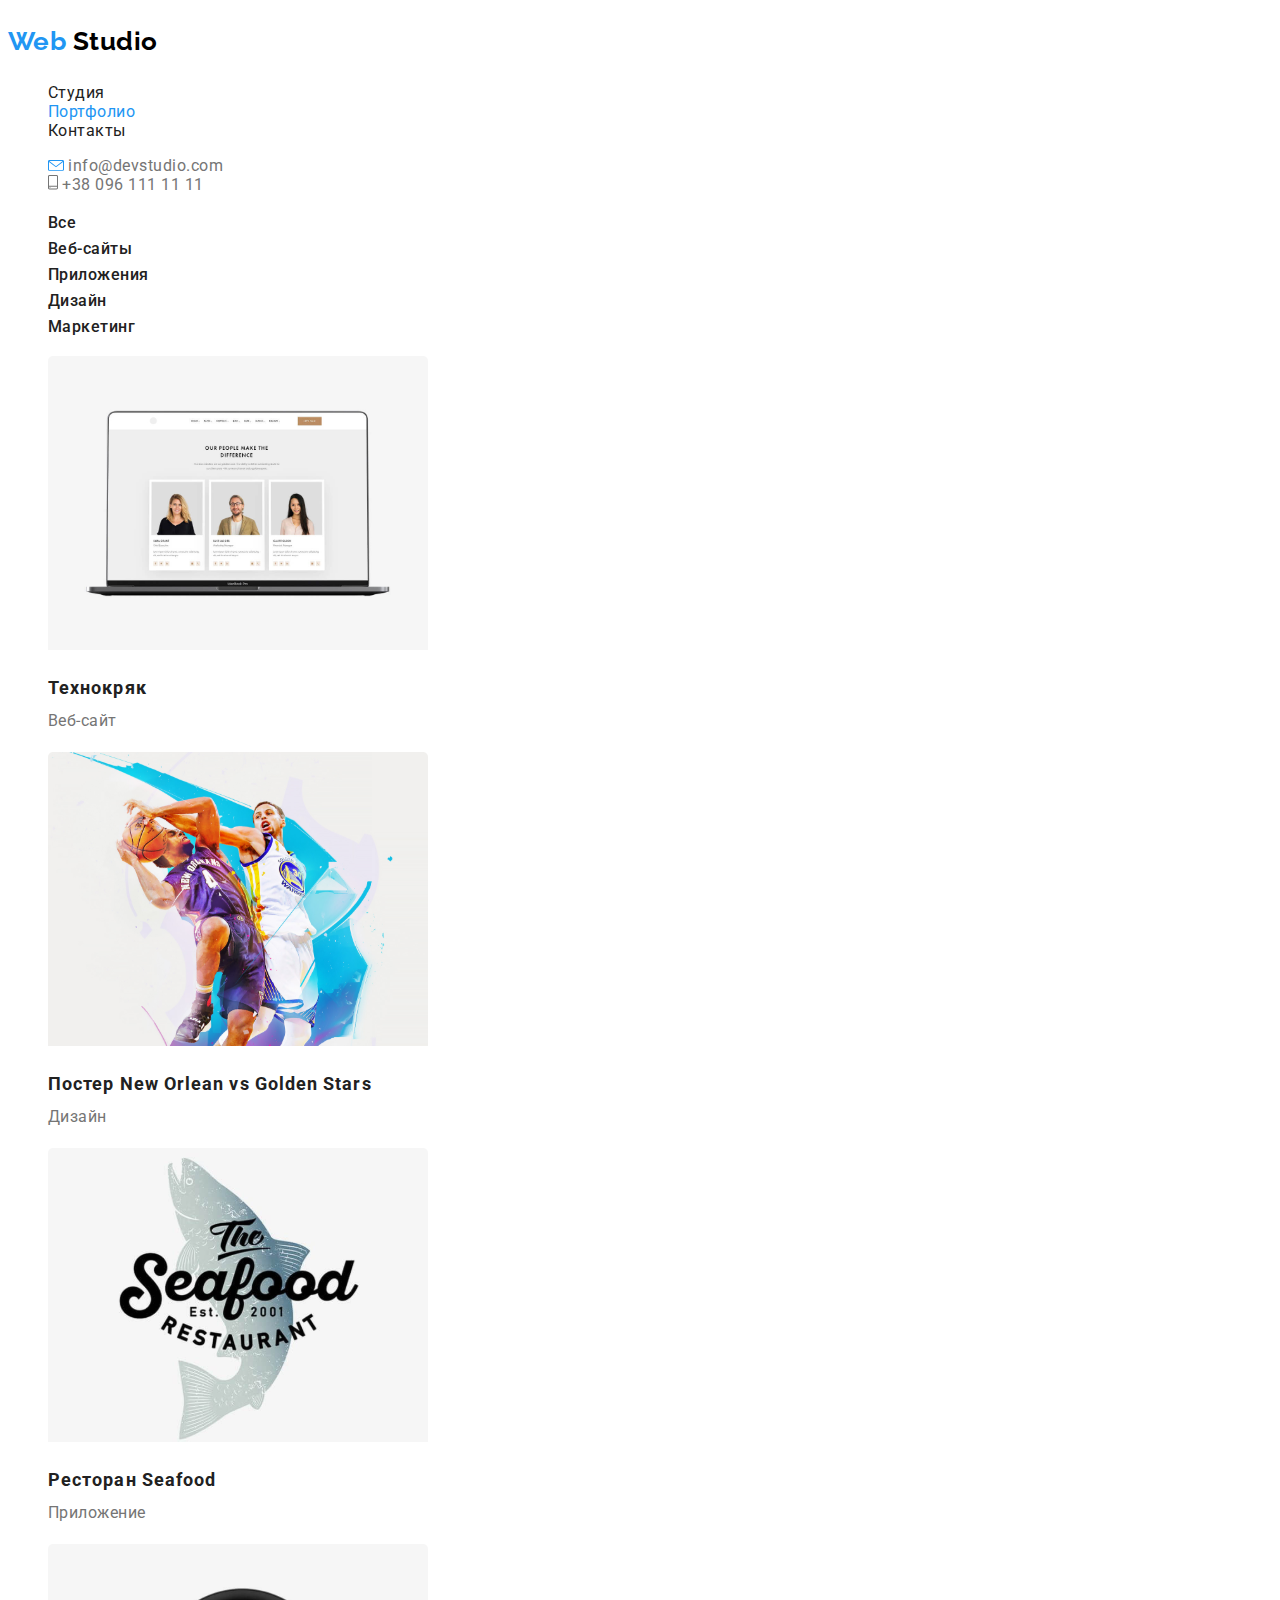
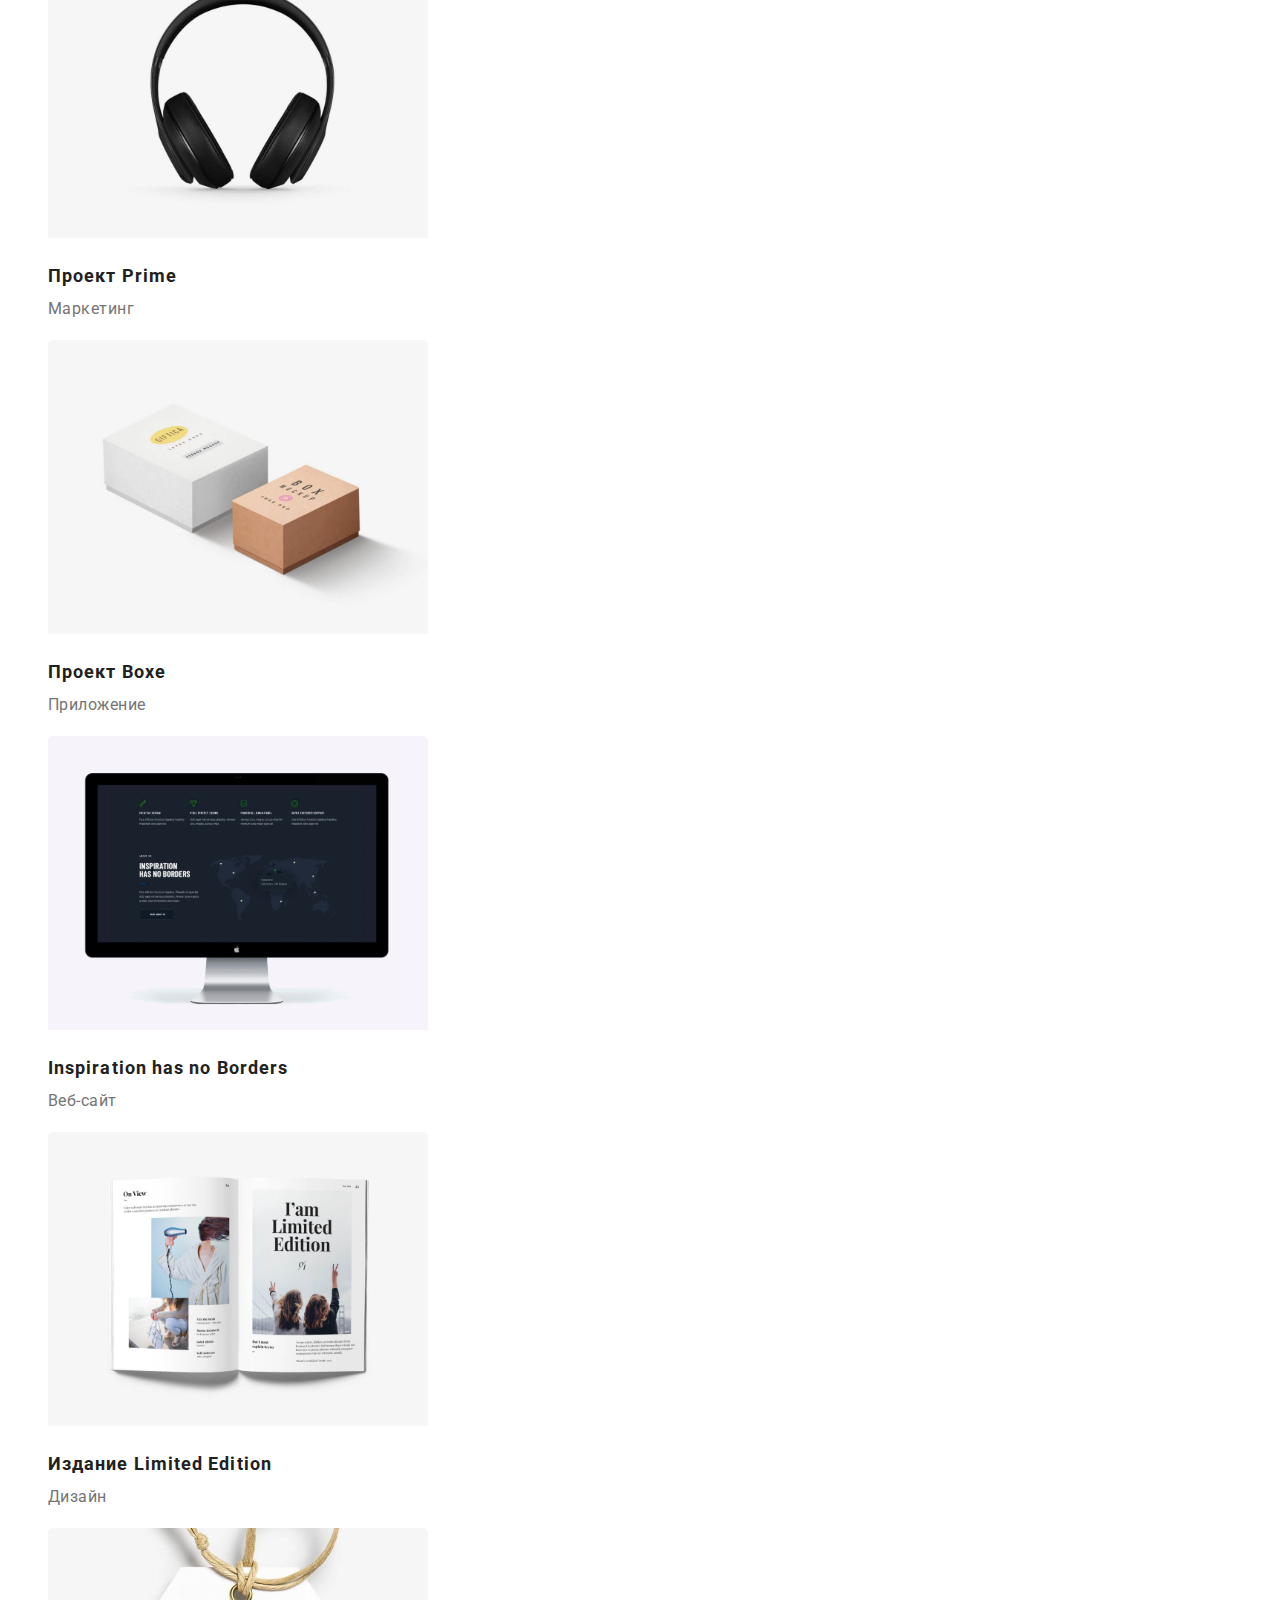
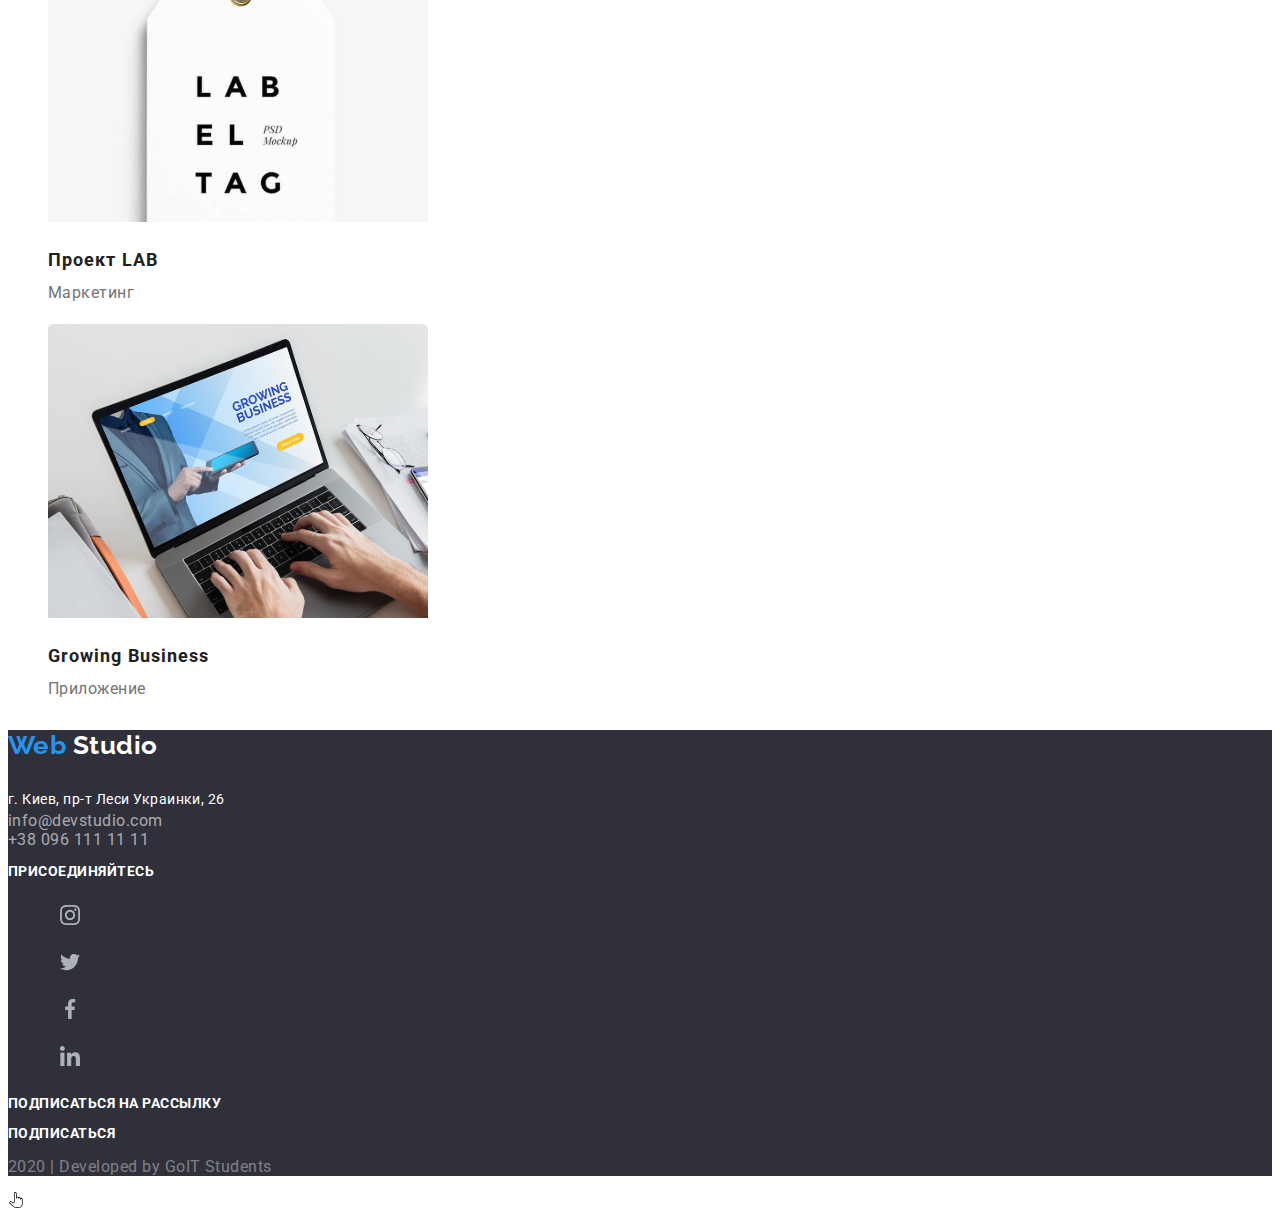
==== portfolio.html @ 0b8ad8bc "ыупыпы" ====
<!DOCTYPE html>
<html lang="ru">
  <head>
    <meta charset="UTF-8" />
    <meta name="viewport" content="width=device-width, initial-scale=1.0" />
    <title>Portfolio</title>
    <link rel="stylesheet" href="./css/styles.css">
    <link rel="stylesheet" href="./css/colorsstyles.css">
    <link href="https://fonts.googleapis.com/css2?family=Roboto:wght@300;400;700;900&display=swap" rel="stylesheet"> 
    <link href="https://fonts.googleapis.com/css2?family=Raleway:wght@700&display=swap" rel="stylesheet"> 
  </head>
<body>
 <!-- Шапка сайта с навигацией conteiner -->
 <header>
   <p class="logo">
     <b><span>Web</span>&nbsp;Studio</b>
   </p>
   <nav>
     <ul>
       <li>
         <a href="./index.html" class="link">
           Студия
         </a>
       </li>
       <li>
         <a href="./portfolio.html" class="activ">
           Портфолио
         </a>
       </li>
       <li>
         <a href="./contacts.html" class="link">
           Контакты
         </a>
       </li>
     </ul>
     <ul>
       <li>
         <a href="mailto:info@devstudio.com" class="mailtel">
           <img src="./images/envelope.svg"alt="иконка почтового конверта"/>
             info@devstudio.com
         </a>
       </li>
       <li>
         <a href="tel:+380961111111" class="mailtel">
           <img src="./images/smartphone.svg" alt="иконка телефона" />
             &plus;38&nbsp;096&nbsp;111&nbsp;11&nbsp;11
         </a>
       </li>
     </ul>
   </nav>
 </header>

 <main>
    <ul>
      <li>
        <a href="#" class="link-portfolio">
          Все
        </a>
      </li>
      <li>
        <a href="#" class="link-portfolio">
          Веб-сайты
        </a>
      </li>
      <li>
        <a href="#" class="link-portfolio">
          Приложения
        </a>
      </li>
      <li>
        <a href="#" class="link-portfolio">
          Дизайн
        </a>
      </li>
      <li>
        <a href="#" class="link-portfolio">
          Маркетинг
        </a>
      </li>
    </ul>
    <article>
      <figure>
        <p>
          <img src="./images/portfolio/bgtehnokrjak_a.svg" alt="" />
        </p>
        <figcaption>
          <span class="figcap-title"><b>Технокряк</b></span><br>
          <span class="figcap-discr">Веб-сайт</sann>
        </figcaption>
      </figure>
      <figure>
        <p>
          <img src="./images/portfolio/desing_b.svg" alt="" />
        </p>
        <figcaption>
          <span class="figcap-title"><b>Постер New Orlean vs Golden Stars</b></span><br>
          <span class="figcap-discr">Дизайн</span>
        </figcaption>
      </figure>
      <figure>
        <p>
          <img src="./images/portfolio/apps_c.svg" alt="" />
        </p>
        <figcaption>
          <span class="figcap-title"><b>Ресторан Seafood</b></span><br>
          <span class="figcap-discr">Приложение</span>
        </figcaption>
      </figure>
      <figure>
        <p>
          <img src="./images/portfolio/prime_d.svg" alt="" />
        </p>
        <figcaption>
          <span class="figcap-title"><b>Проект Prime</b></span><br>
          <span class="figcap-discr">Маркетинг</span>
        </figcaption>
      </figure>
      <figure>
        <p>
          <img src="./images/portfolio/box_e.svg" alt="" />
        </p>
        <figcaption>
          <span class="figcap-title"><b>Проект Boxe</b></span><br>
          <span class="figcap-discr">Приложение</span>
        </figcaption>
      </figure>
      <figure>
        <p>
          <img src="./images/portfolio/inspiration_f.svg" alt="" />
        </p>
        <figcaption>
          <span class="figcap-title"><b>Inspiration has no Borders</b></span><br>
          <span class="figcap-discr">Веб-сайт</span>
        </figcaption>
      </figure>
      <figure>
        <p>
          <img src="./images/portfolio/izdanie_g.svg" alt="" />
        </p>
        <figcaption>
          <span class="figcap-title"><b>Издание Limited Edition</b></span><br>
          <span class="figcap-discr">Дизайн</span>
        </figcaption>
      </figure>
      <figure>
        <p>
          <img src="./images/portfolio/imglab_h.svg" alt="" />
        </p>
        <figcaption>
          <span class="figcap-title"><b>Проект LAB</b></span><br>
          <span class="figcap-discr">Маркетинг</span>
        </figcaption>
      </figure>
      <figure>
        <p>
          <img src="./images/portfolio/biseness_i.svg" alt="" />
        </p>
        <figcaption>
          <span class="figcap-title"><b>Growing Business</b></span><br>
          <span class="figcap-discr">Приложение</span>
        </figcaption>
      </figure>
    </article>
 </main>

 <!-- подвал conteiner -->
 <footer>
   <!-- левая верхняячасть футера -->
   <div class="footer-left">
     <p class="logowite">
       <b><span>Web</span>&nbsp;Studio</b>
     </p>
     <address class="address">
       г. Киев, пр-т Леси Украинки, 26
     </address>
     <a class="mailtel">
       info@devstudio.com
     </a><br>
     <a class="mailtel">
       &plus;38&nbsp;096&nbsp;111&nbsp;11&nbsp;11
     </a><br>
   </div>
   <!-- средняя верхняя часть футера -->
   <div class="footer-cammon">
     <p>
       <b>
         Присоединяйтесь
       </b>
     </p>
     <ul>
       <li>
         <a href="https://www.instagram.com/">
           <img src="./images/inst.svg" alt="ссылка на соц.сеть" />
         </a>
       </li>
       <li>
         <a href="https://twitter.com/">
           <img src="./images/twit.svg" alt="ссылка на соц.сеть" />
         </a>
       </li>
       <li>
         <a href="https://www.facebook.com/">
           <img src="./images/fb.svg" alt="ссылка на соц.сеть" />
         </a>
       </li>
       <li>
         <a href="https://www.linkedin.com/">
           <img src="./images/in.svg" alt="ссылка на соц.сеть" />
         </a>
       </li>
     </ul>
   </div>      

   <!-- правая верхняя часть футера с подпиской -->
   <div class="footer-subscribe">
     <p>
       <b>Подписаться на рассылку</b>
     </p>
     <a href="">
       <b>Подписаться</b>
     </a>
   </div>        

   <!-- общяя\центральная нижняя часть футера -->
   <div class="developed">
     <p>
       2020 | Developed by GoIT Students
     </p>
   </div>
 </footer>

 <!-- указатель в виде пальца - пока не понимаю, нужно ли было его вносить в разметку HTML? -->
 <img src="./images/fingers/finger_dark.svg" alt="указатель в виде пальца" />
</body>
</html>
---- css/styles.css ----
body {
 font-family: Roboto, sans-serif;
 font-style: normal;
 letter-spacing: 0.03em;
}

ul,
a,
button,
li {
 text-decoration: none; 
 list-style-type: none;
}

h1 {
 font-size: 44px;
 line-height: 60px;
 text-align: center;
 letter-spacing: 0.06em;
 text-transform: uppercase;
}

h2 {
 font-size: 36px;
 line-height: 42px;
 text-align: center;
}

.doing-txt{
  font-size: 14px;
  line-height: 16px;
  text-align: center;
  text-transform: uppercase;
}

.features h3 {
 font-weight: bold;
 font-size: 14px;
 line-height: 16px;
 text-transform: uppercase;
}

.features p {
 font-size: 14px;
 line-height: 24px;
}

.command h3 {
 font-size: 16px;
 line-height: 19px;
 text-align: center;
}

.command p {
 font-size: 16px;
 line-height: 19px;
 text-align: center;
}

.logo, .logowite {
 font-family: Raleway, sans-serif;
 font-size: 26px;
 line-height: 31px;
}

.address {
 font-size: 14px;
 line-height: 24px; 
 font-style: normal;
}

.footer-subscribe,
.footer-cammon {
 font-size: 14px;
 line-height: 16px;
 text-transform: uppercase;
}

.developer {
 font-size: 12px;
 line-height: 24px;
 text-align: center;
}


/* стили текста в портфолио */

.link-portfolio {
  font-weight: 500;
  font-size: 16px;
  line-height: 26px;
  text-align: center;
}
.figcap-title {
  font-size: 18px;
  line-height: 36px;
  letter-spacing: 0.06em;
}

.figcap-discr {
  font-size: 16px;
  line-height: 30px;
  letter-spacing: 0.03em;
}
---- css/colorsstyles.css ----
:root {
 --head-and-subhead-color: #212121;
 --paragraf-color: #757575;
 --accent-color: #2196F3;
 --icons-color: #AFB1B8;
 --background-color-footer: #2F303A;
 --background-text-footer: #ffffff;
}

/* цвет текстов:
#2196F3; - ссылки, кнопки и обводки
#212121 заголовки и подзаоловки - первичный цвет;
#757575; - параграфы - вторичный цвет
#AFB1B8; - все иконки
rgba(255, 255, 255, 0.6);

background color:
основной - #FFFFFF;
вторичный - #F5F4FA;
футер - #2F303A;
*/

body, 
.link,
.figcap-title,
.link-portfolio {
 color: var(--head-and-subhead-color);
}


.command {
 background: #F5F4FA;
}

footer {
 color: var(--background-text-footer);
 background: var( --background-color-footer);
}

.logo {
 color: #000000;
}

.logowite,
.doing-txt {
 color: var(--background-text-footer);
}

.logowite span,
.logo span,
.link:focus, 
.link:hover,
.mailtel:focus,
.mailtel:hover {
 color: var(--accent-color);
}

.link:active,
.mailtel:active,
.hero-txt, 
.hero-btn {
 color: white;
}

.activ {
  color: var(--accent-color);
}

/* временная тень, пока не установлю фоновое изображение */
.hero-txt,
.doing-txt {
 text-shadow: 1px 1px 2px black, 0 0 1em red; 
}

.mailtel,
.figcap-discr {
 color: var(--paragraf-color);
}

footer .mailtel {
 color: rgba(255, 255, 255, 0.6);
}

footer .developed {
 color: rgba(255, 255, 255, 0.4);
}

.footer-subscribe a { 
 color: var(--background-text-footer);
}

.par-txt {
 color: var(--paragraf-color)
}

/*  стили цвета в портфолио */

.link-portfolio:focus,
.link-portfolio:active {
  color: white;
  /* тень временная, пока не сделал обводку */
  text-shadow: 1px 1px 2px var(--accent-color), 0 0 1em var(--accent-color);
}

.link-portfolio:hover {
  color: var(--accent-color);
}
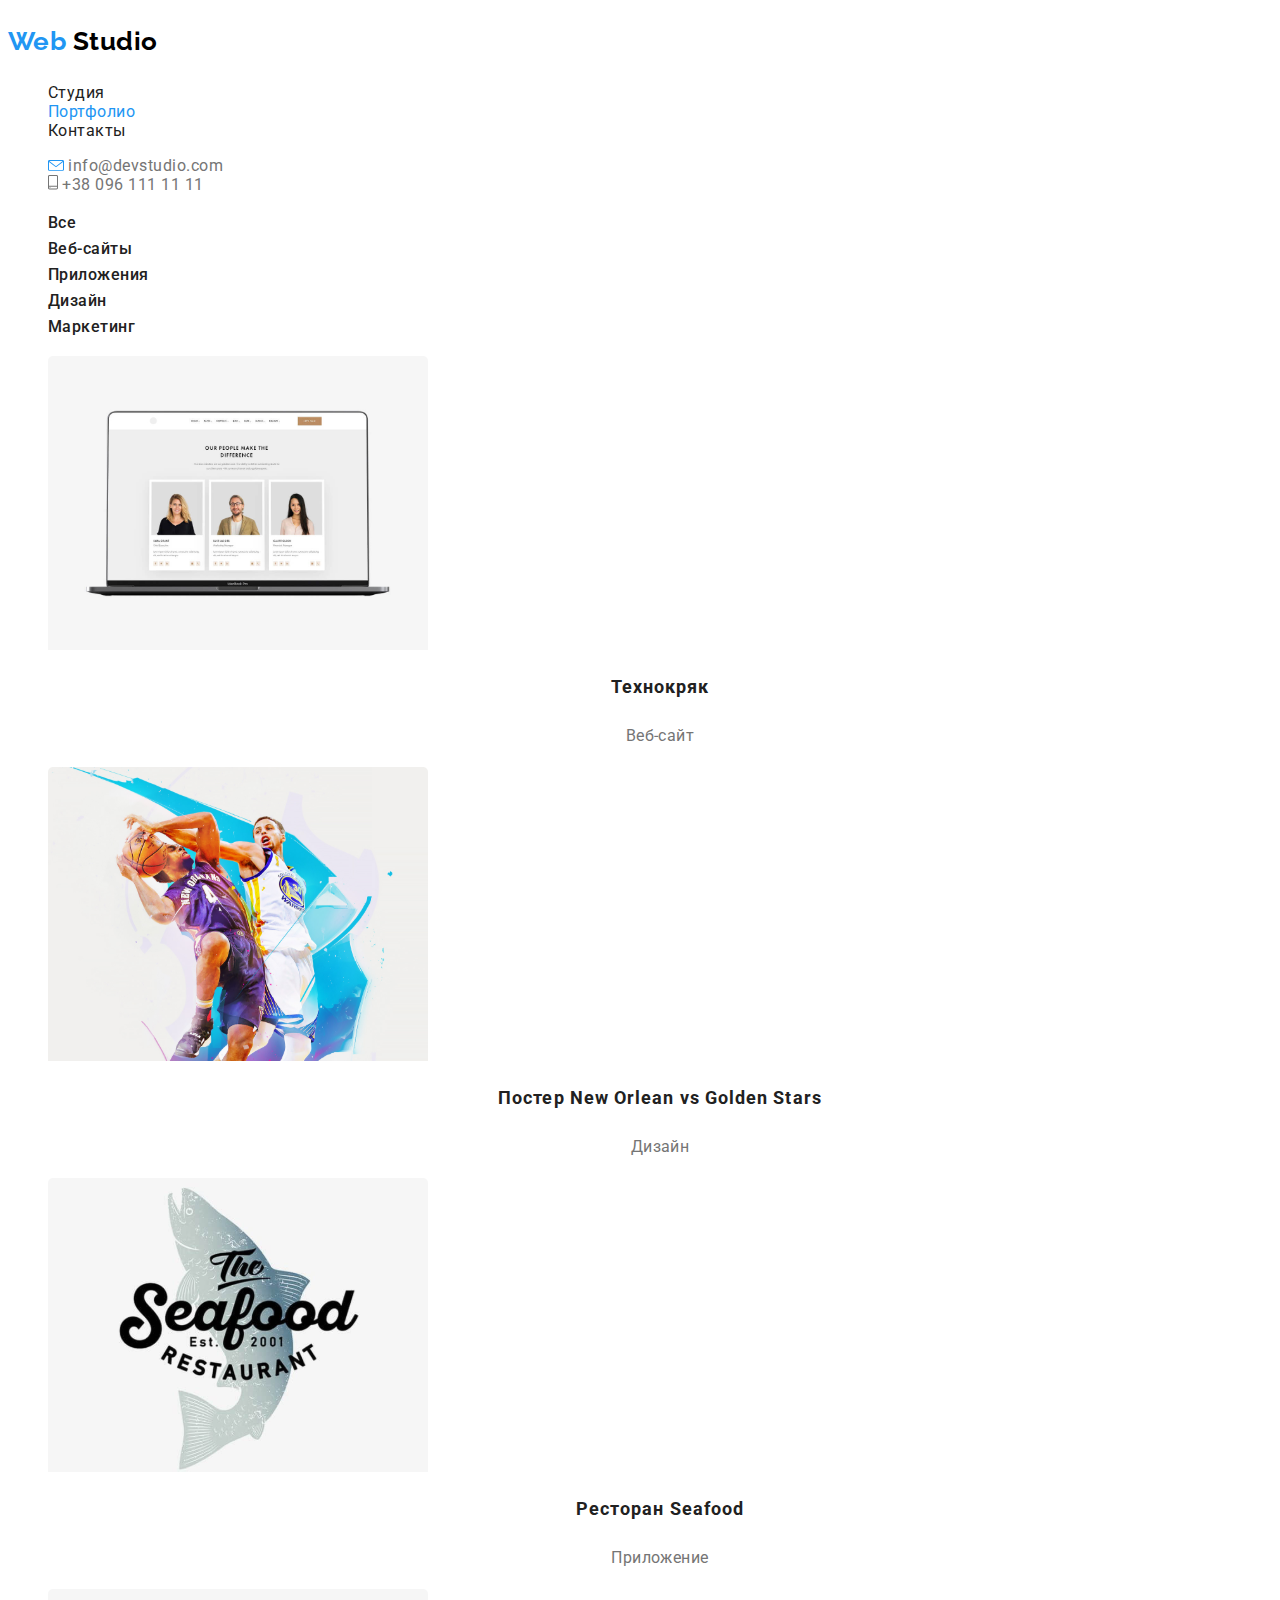
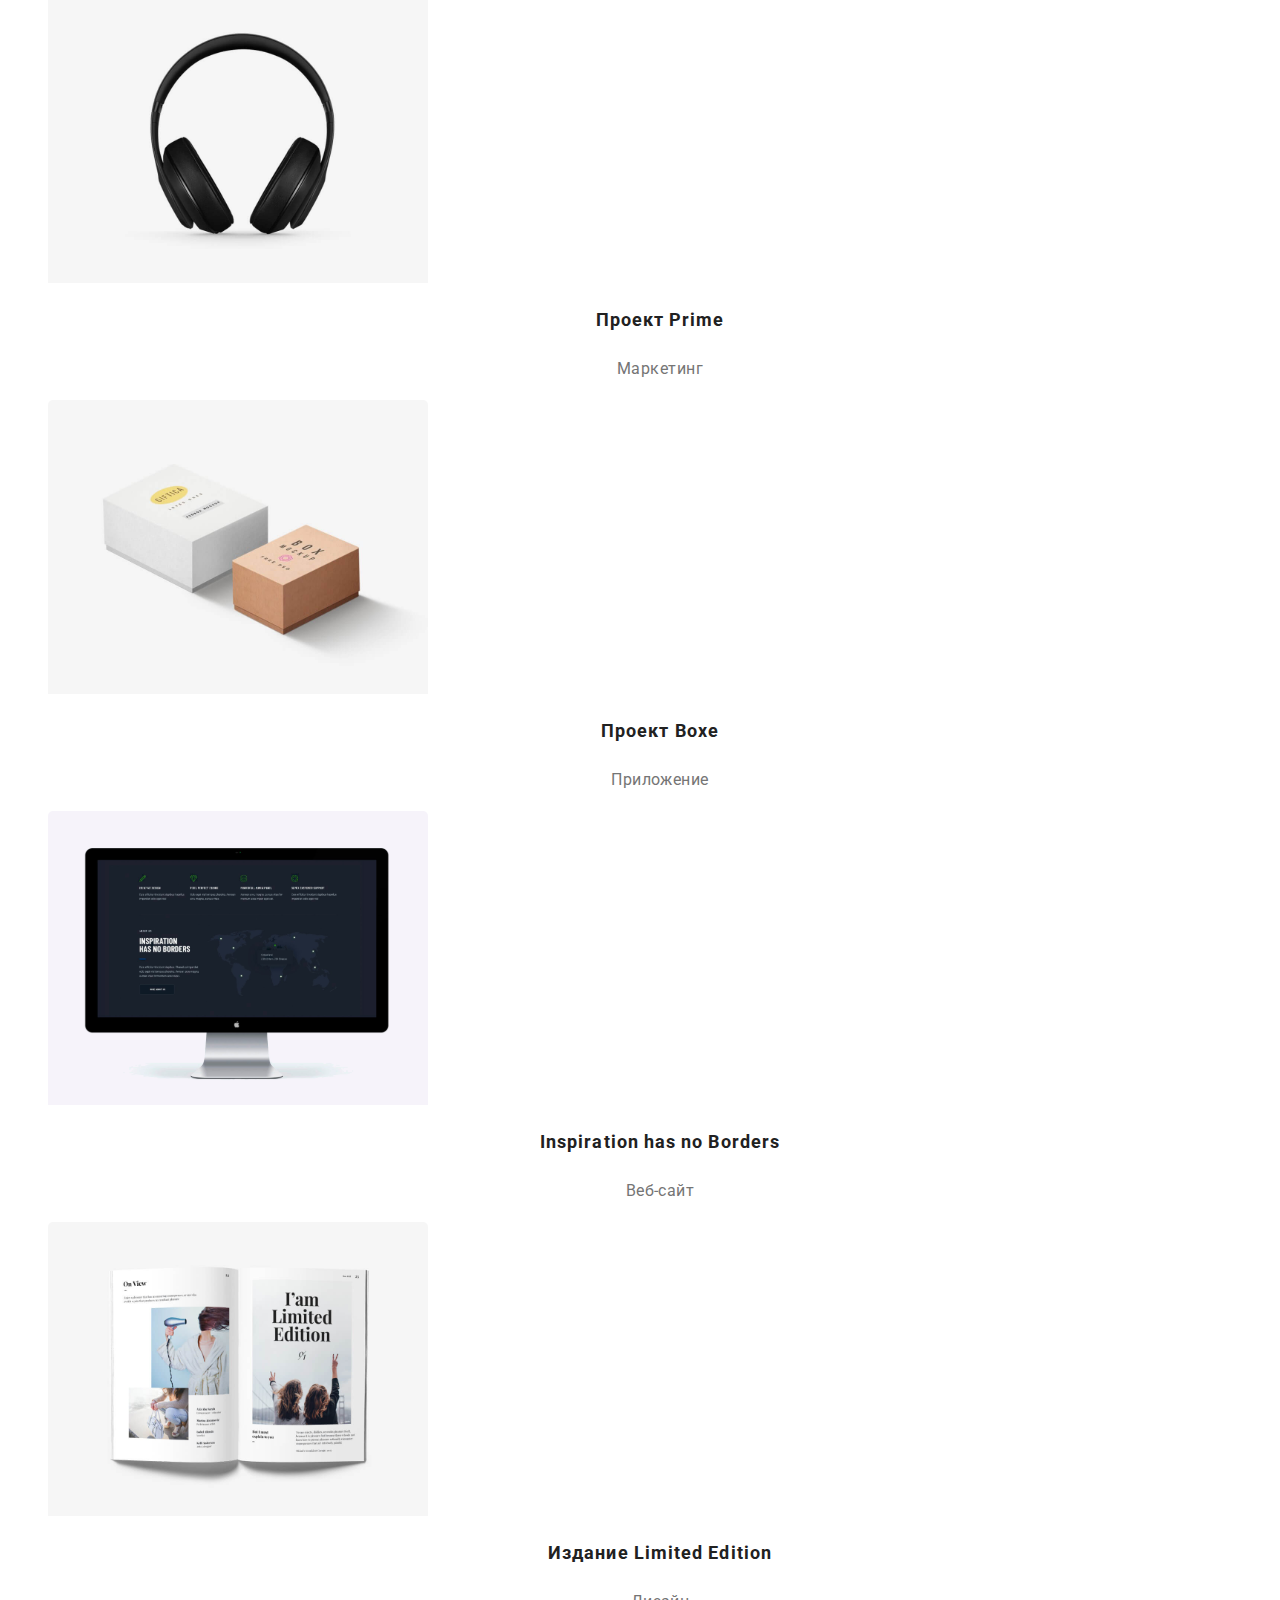
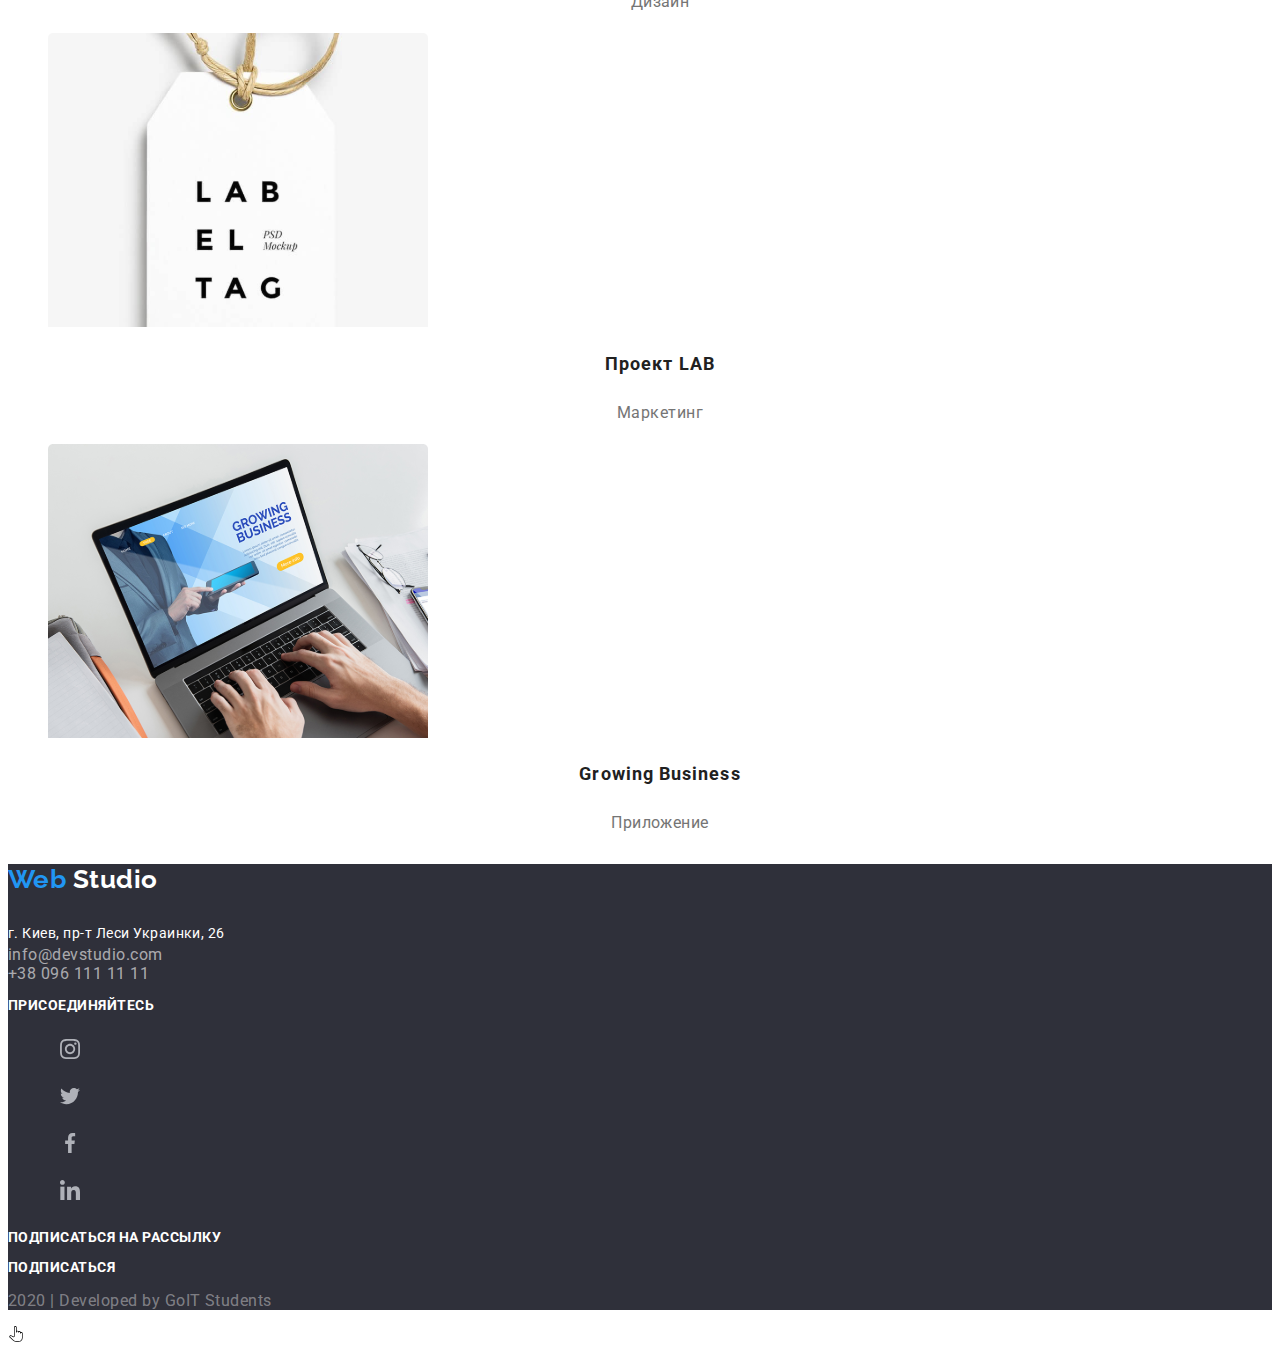
==== commit 5c4a71c3: "исправилсемантическую структуру" ====
--- a/portfolio.html
+++ b/portfolio.html
@@ -13,7 +13,7 @@
  <!-- Шапка сайта с навигацией conteiner -->
  <header>
    <p class="logo">
-     <b><span>Web</span>&nbsp;Studio</b>
+     <b>Web&nbsp;<span class="logo-black">Studio</span></b>
    </p>
    <nav>
      <ul>
@@ -78,97 +78,61 @@
         </a>
       </li>
     </ul>
-    <article>
-      <figure>
-        <p>
-          <img src="./images/portfolio/bgtehnokrjak_a.svg" alt="" />
-        </p>
-        <figcaption>
-          <span class="figcap-title"><b>Технокряк</b></span><br>
-          <span class="figcap-discr">Веб-сайт</sann>
-        </figcaption>
-      </figure>
-      <figure>
-        <p>
-          <img src="./images/portfolio/desing_b.svg" alt="" />
-        </p>
-        <figcaption>
-          <span class="figcap-title"><b>Постер New Orlean vs Golden Stars</b></span><br>
-          <span class="figcap-discr">Дизайн</span>
-        </figcaption>
-      </figure>
-      <figure>
-        <p>
-          <img src="./images/portfolio/apps_c.svg" alt="" />
-        </p>
-        <figcaption>
-          <span class="figcap-title"><b>Ресторан Seafood</b></span><br>
-          <span class="figcap-discr">Приложение</span>
-        </figcaption>
-      </figure>
-      <figure>
-        <p>
-          <img src="./images/portfolio/prime_d.svg" alt="" />
-        </p>
-        <figcaption>
-          <span class="figcap-title"><b>Проект Prime</b></span><br>
-          <span class="figcap-discr">Маркетинг</span>
-        </figcaption>
-      </figure>
-      <figure>
-        <p>
-          <img src="./images/portfolio/box_e.svg" alt="" />
-        </p>
-        <figcaption>
-          <span class="figcap-title"><b>Проект Boxe</b></span><br>
-          <span class="figcap-discr">Приложение</span>
-        </figcaption>
-      </figure>
-      <figure>
-        <p>
-          <img src="./images/portfolio/inspiration_f.svg" alt="" />
-        </p>
-        <figcaption>
-          <span class="figcap-title"><b>Inspiration has no Borders</b></span><br>
-          <span class="figcap-discr">Веб-сайт</span>
-        </figcaption>
-      </figure>
-      <figure>
-        <p>
-          <img src="./images/portfolio/izdanie_g.svg" alt="" />
-        </p>
-        <figcaption>
-          <span class="figcap-title"><b>Издание Limited Edition</b></span><br>
-          <span class="figcap-discr">Дизайн</span>
-        </figcaption>
-      </figure>
-      <figure>
-        <p>
-          <img src="./images/portfolio/imglab_h.svg" alt="" />
-        </p>
-        <figcaption>
-          <span class="figcap-title"><b>Проект LAB</b></span><br>
-          <span class="figcap-discr">Маркетинг</span>
-        </figcaption>
-      </figure>
-      <figure>
-        <p>
-          <img src="./images/portfolio/biseness_i.svg" alt="" />
-        </p>
-        <figcaption>
-          <span class="figcap-title"><b>Growing Business</b></span><br>
-          <span class="figcap-discr">Приложение</span>
-        </figcaption>
-      </figure>
-    </article>
+    <ul>
+      <a href="#">
+        <img src="./images/portfolio/bgtehnokrjak_a.svg" alt="" />
+        <h2 class="figcap-title">Технокряк</h2>
+        <p class="figcap-discr">Веб-сайт</p>
+      </a>
+      <a href="#">
+        <img src="./images/portfolio/desing_b.svg" alt="" />
+        <h2 class="figcap-title">Постер New Orlean vs Golden Stars</h2>
+        <p class="figcap-discr">Дизайн</p>
+      </a>
+      <a href="#">
+        <img src="./images/portfolio/apps_c.svg" alt="" />
+        <h2 class="figcap-title">Ресторан Seafood</h2>
+        <p class="figcap-discr">Приложение</p> 
+      </a>
+      <a href="">
+        <img src="./images/portfolio/prime_d.svg" alt="" />
+        <h2 class="figcap-title">Проект Prime</h2>
+        <p class="figcap-discr">Маркетинг</p> 
+      </a>
+      <a href="">
+        <img src="./images/portfolio/box_e.svg" alt="" />
+        <h2 class="figcap-title">Проект Boxe</h2>
+        <p class="figcap-discr">Приложение</p> 
+      </a>
+      <a href="">
+        <img src="./images/portfolio/inspiration_f.svg" alt="" />
+        <h2 class="figcap-title">Inspiration has no Borders</h2>
+        <p class="figcap-discr">Веб-сайт</p> 
+      </a>
+      <a href="">
+        <img src="./images/portfolio/izdanie_g.svg" alt="" />
+        <h2 class="figcap-title">Издание Limited Edition</h2>
+        <p class="figcap-discr">Дизайн</p> 
+      </a>
+      <a href="">
+        <img src="./images/portfolio/imglab_h.svg" alt="" />
+        <h2 class="figcap-title">Проект LAB</h2>
+        <p class="figcap-discr">Маркетинг</p> 
+      </a>
+      <a href="#">
+        <img src="./images/portfolio/biseness_i.svg" alt="" />
+        <h2 class="figcap-title">Growing Business</h2>
+        <p class="figcap-discr">Приложение</p> 
+      </a>
+    </ul>
  </main>
 
  <!-- подвал conteiner -->
  <footer>
    <!-- левая верхняячасть футера -->
    <div class="footer-left">
-     <p class="logowite">
-       <b><span>Web</span>&nbsp;Studio</b>
+     <p class="logo">
+      <b>Web&nbsp;<span class="logo-white">Studio</span></b>
      </p>
      <address class="address">
        г. Киев, пр-т Леси Украинки, 26
--- a/css/styles.css
+++ b/css/styles.css
@@ -95,10 +95,11 @@
   font-size: 18px;
   line-height: 36px;
   letter-spacing: 0.06em;
+  text-align: center;
 }
 
 .figcap-discr {
   font-size: 16px;
   line-height: 30px;
-  letter-spacing: 0.03em;
+  text-align: center;
 }
--- a/css/colorsstyles.css
+++ b/css/colorsstyles.css
@@ -27,7 +27,6 @@
  color: var(--head-and-subhead-color);
 }
 
-
 .command {
  background: #F5F4FA;
 }
@@ -38,16 +37,22 @@
 }
 
 .logo {
- color: #000000;
+ color: var(--accent-color);
 }
 
-.logowite,
+.logo-white {
+  color: white;
+}
+
+.logo-black {
+ color: black
+}
+
 .doing-txt {
  color: var(--background-text-footer);
 }
 
 .logowite span,
-.logo span,
 .link:focus, 
 .link:hover,
 .mailtel:focus,
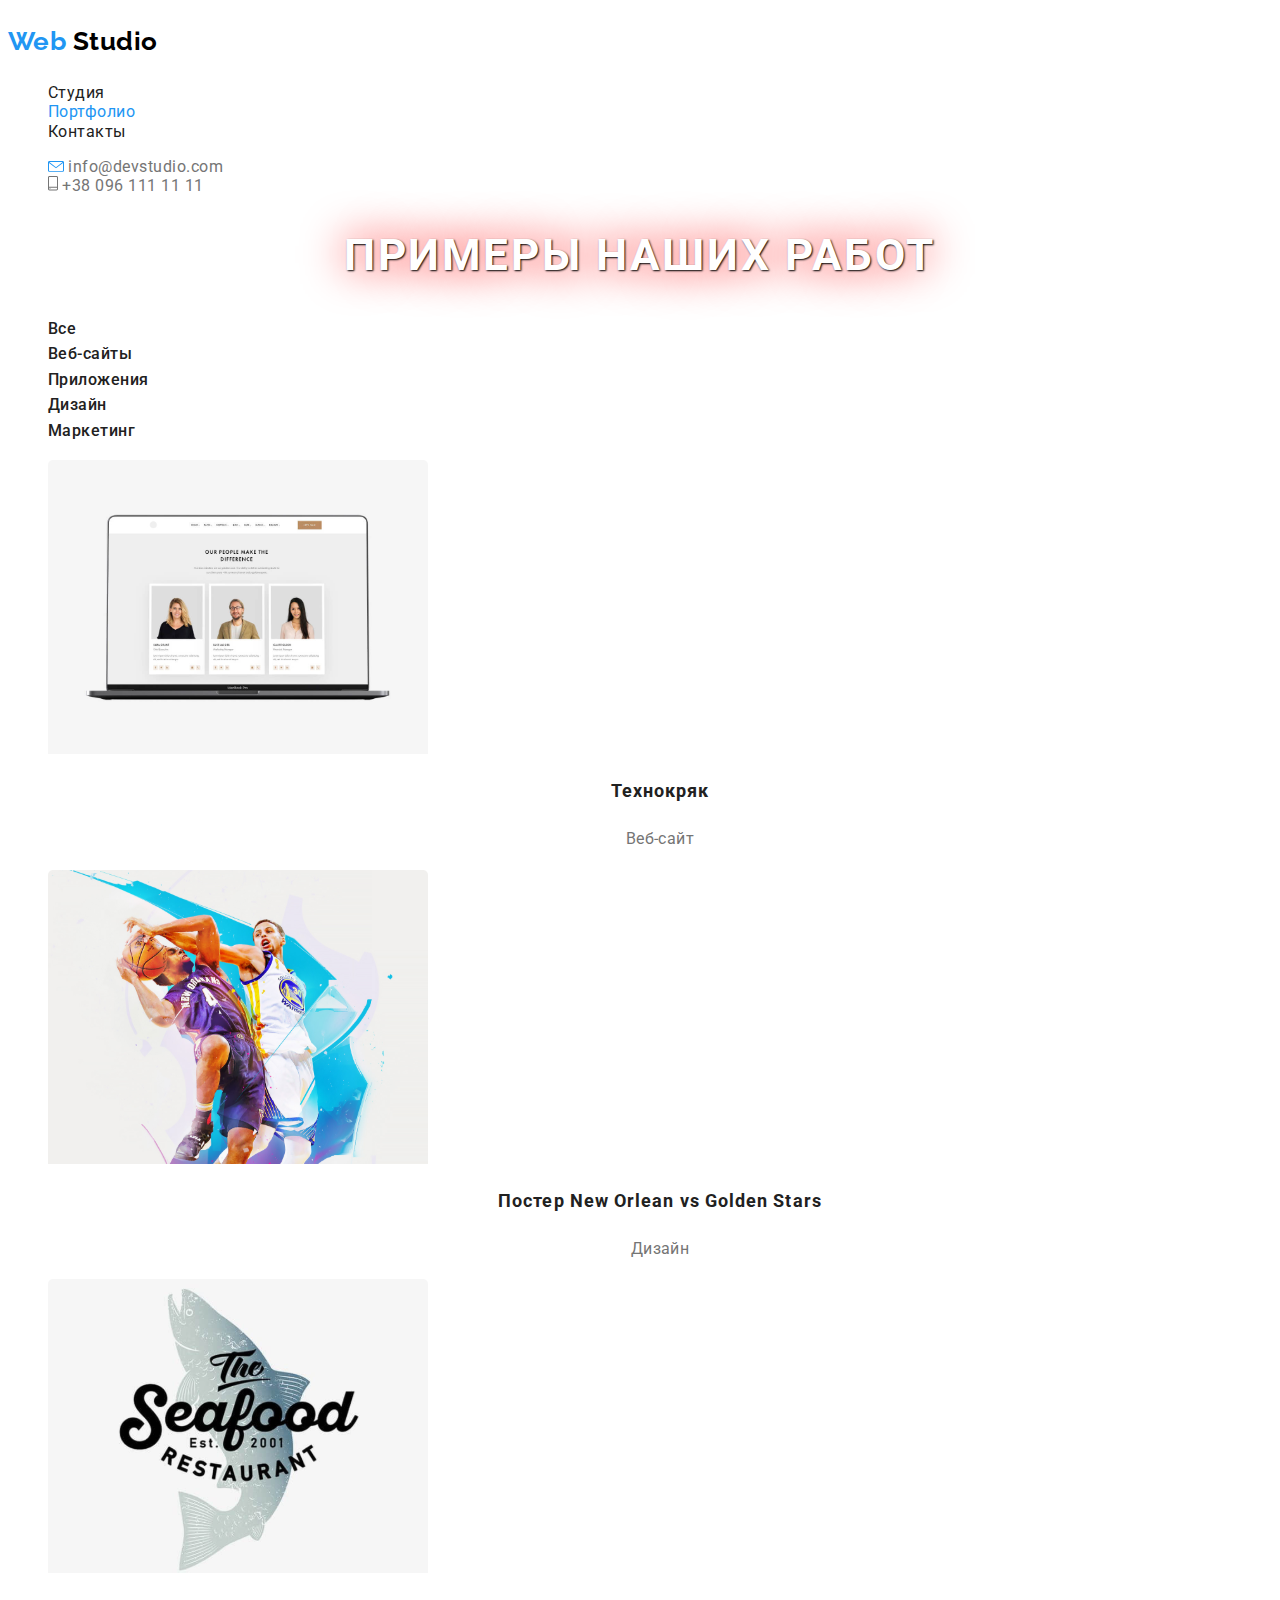
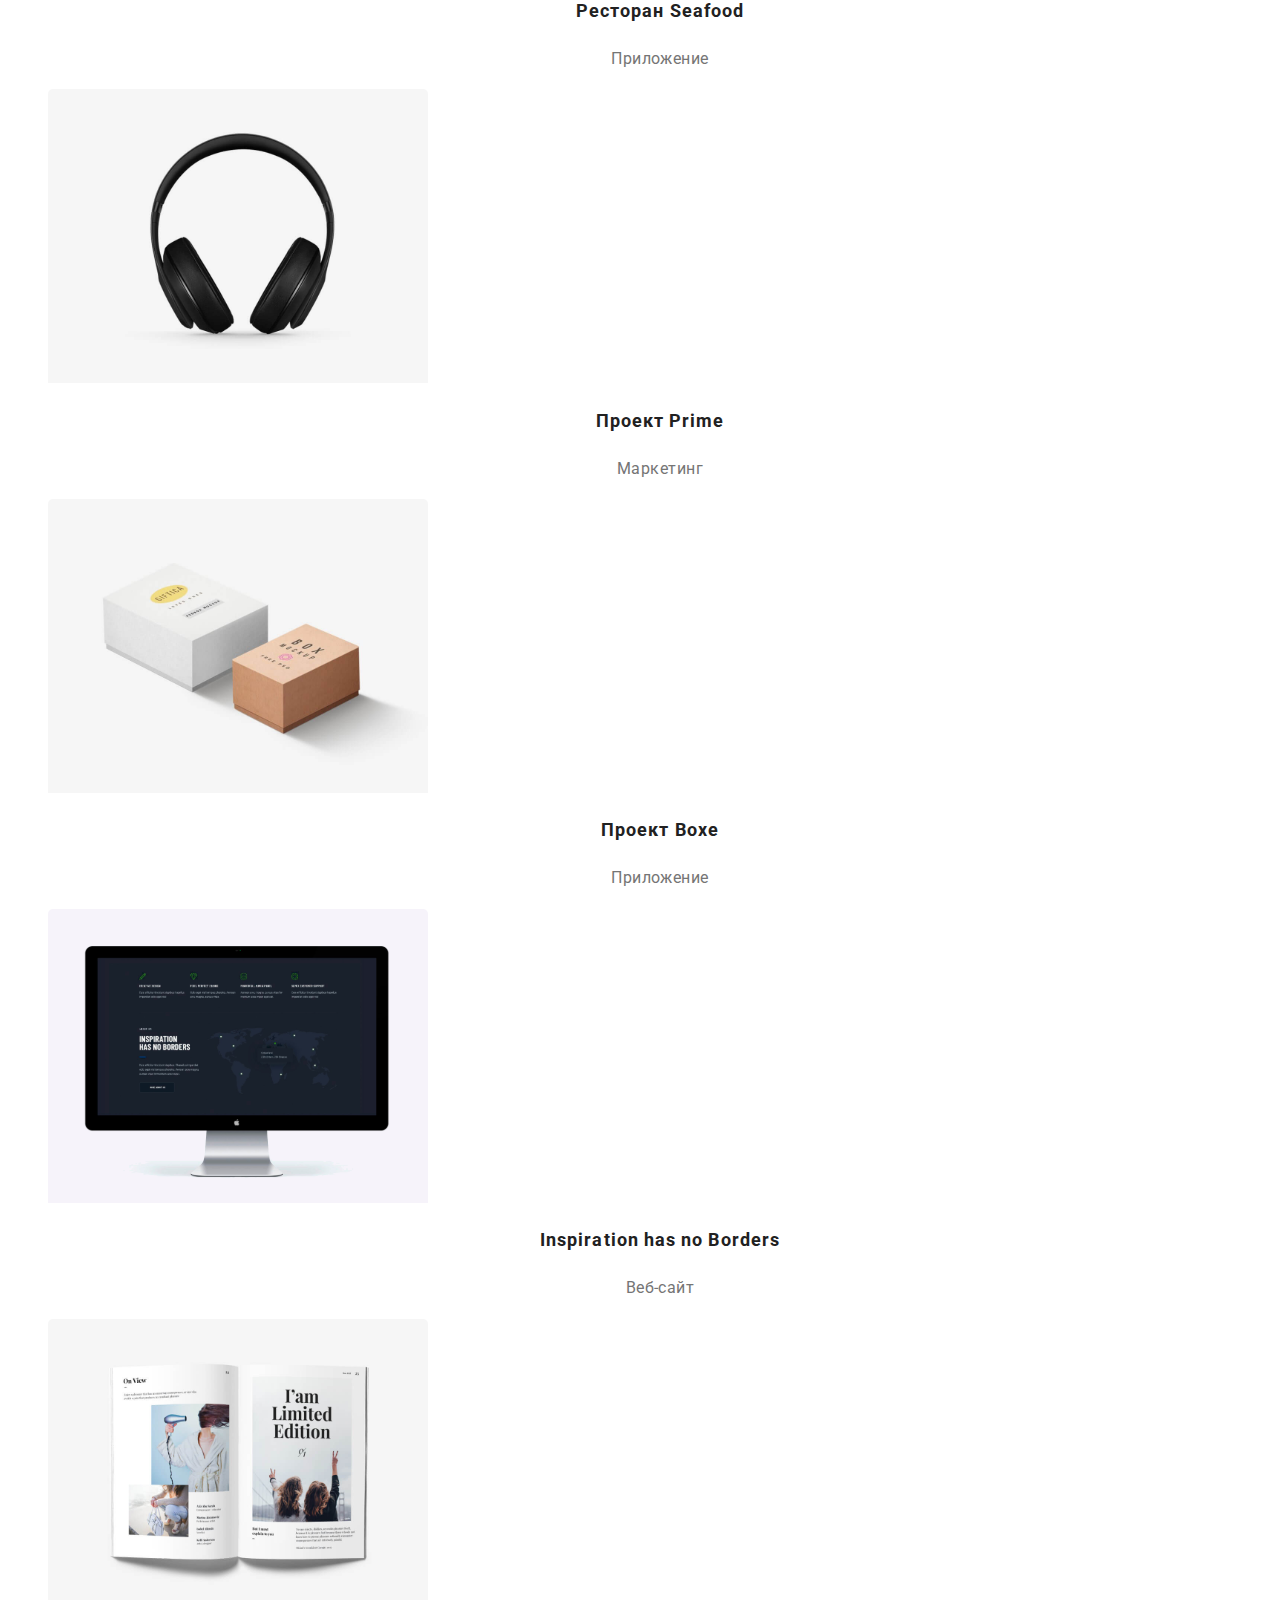
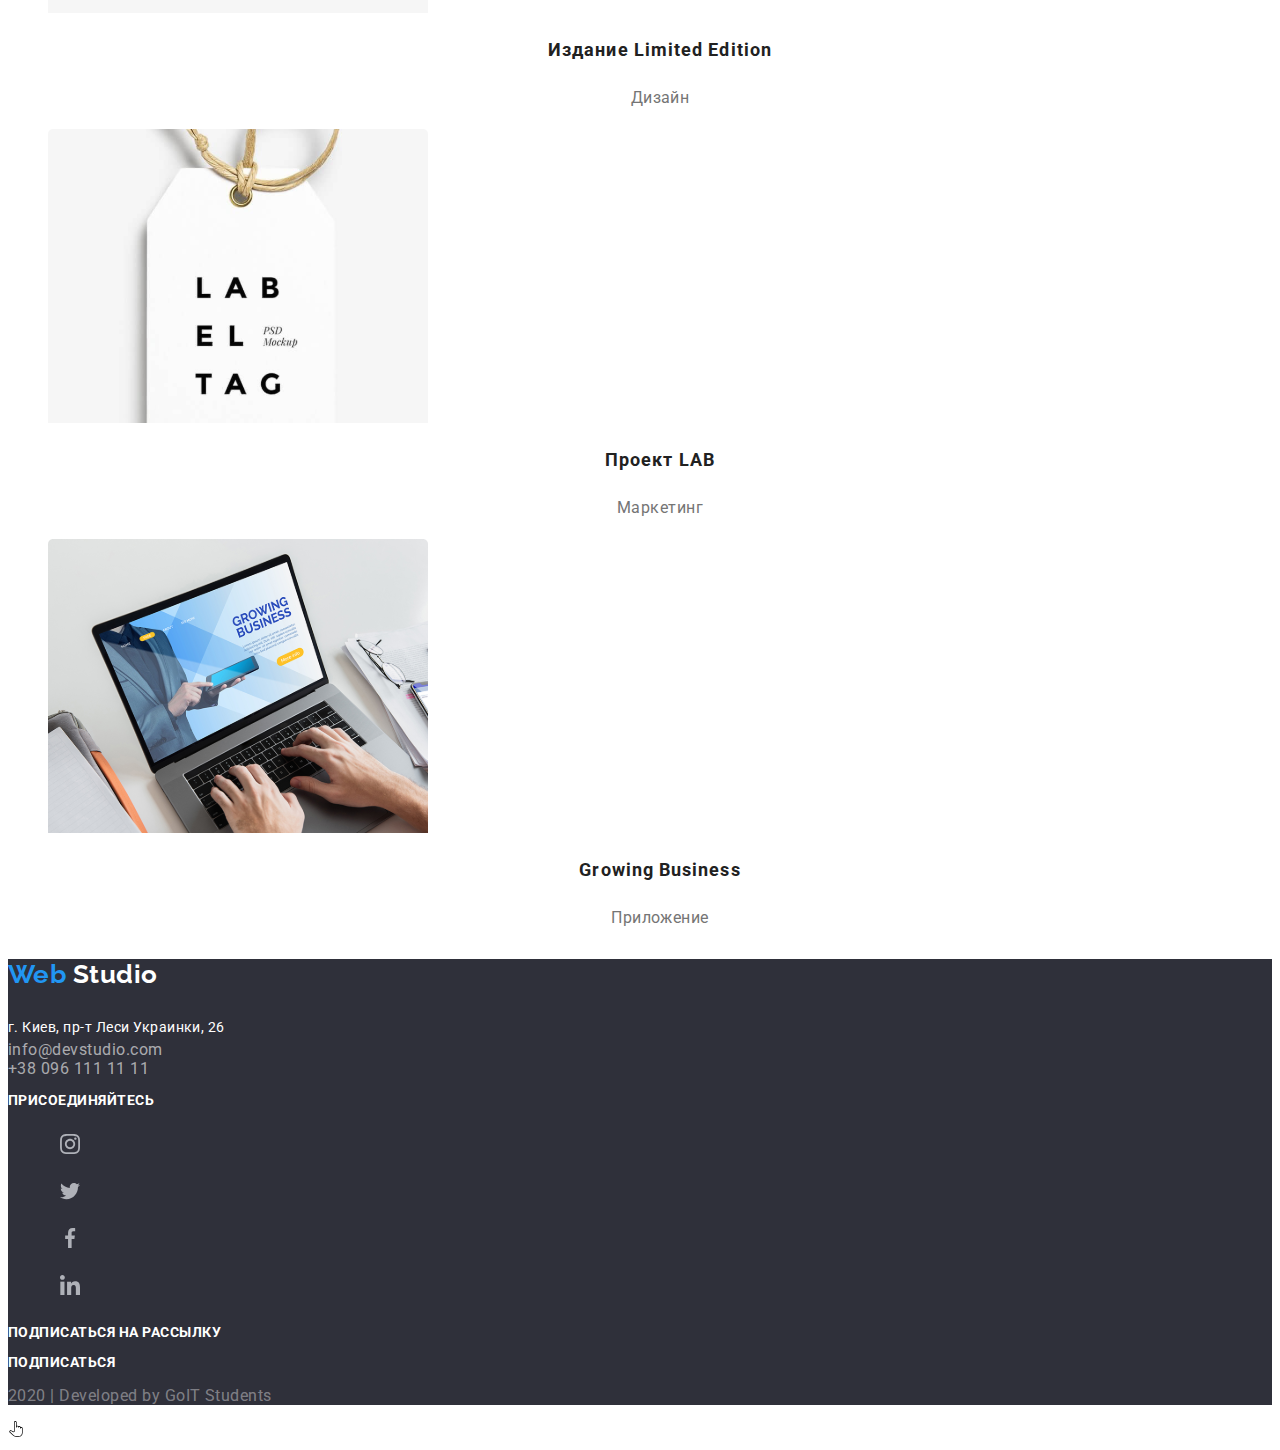
==== commit 48cd22cc: "внес изменения согласно полученной информации" ====
--- a/portfolio.html
+++ b/portfolio.html
@@ -18,25 +18,19 @@
    <nav>
      <ul>
        <li>
-         <a href="./index.html" class="link">
-           Студия
-         </a>
-       </li>
-       <li>
-         <a href="./portfolio.html" class="activ">
-           Портфолио
-         </a>
-       </li>
-       <li>
-         <a href="./contacts.html" class="link">
-           Контакты
-         </a>
+         <a href="./index.html" class="link">Студия</a>
+       </li>
+       <li>
+         <a href="./portfolio.html" class="activ">Портфолио</a>
+       </li>
+       <li>
+         <a href="./contacts.html" class="link">Контакты</a>
        </li>
      </ul>
      <ul>
        <li>
          <a href="mailto:info@devstudio.com" class="mailtel">
-           <img src="./images/envelope.svg"alt="иконка почтового конверта"/>
+           <img src="./images/envelope.svg" alt="иконка почтового конверта"/>
              info@devstudio.com
          </a>
        </li>
@@ -51,86 +45,95 @@
  </header>
 
  <main>
-    <ul>
-      <li>
-        <a href="#" class="link-portfolio">
-          Все
-        </a>
-      </li>
-      <li>
-        <a href="#" class="link-portfolio">
-          Веб-сайты
-        </a>
-      </li>
-      <li>
-        <a href="#" class="link-portfolio">
-          Приложения
-        </a>
-      </li>
-      <li>
-        <a href="#" class="link-portfolio">
-          Дизайн
-        </a>
-      </li>
-      <li>
-        <a href="#" class="link-portfolio">
-          Маркетинг
-        </a>
-      </li>
-    </ul>
-    <ul>
+   <h1 class="features-spy">Примеры наших работ</h1>
+  <ul>
+    <li>
+      <a href="#" class="link-portfolio">Все</a>
+    </li>
+    <li>
+      <a href="#" class="link-portfolio">Веб-сайты</a>
+    </li>
+    <li>
+      <a href="#" class="link-portfolio">Приложения</a>
+    </li>
+    <li>
+      <a href="#" class="link-portfolio">Дизайн</a>
+    </li>
+    <li>
+      <a href="#" class="link-portfolio">Маркетинг</a>
+    </li>
+  </ul>
+  <ul>
+    <li>
       <a href="#">
         <img src="./images/portfolio/bgtehnokrjak_a.svg" alt="" />
-        <h2 class="figcap-title">Технокряк</h2>
-        <p class="figcap-discr">Веб-сайт</p>
-      </a>
+        <h2 class="example-title">Технокряк</h2>
+        <p class="example-discr">Веб-сайт</p>
+      </a>
+    </li>
+    <li>
       <a href="#">
         <img src="./images/portfolio/desing_b.svg" alt="" />
-        <h2 class="figcap-title">Постер New Orlean vs Golden Stars</h2>
-        <p class="figcap-discr">Дизайн</p>
-      </a>
+        <h2 class="example-title">Постер New Orlean vs Golden Stars</h2>
+        <p class="example-discr">Дизайн</p>
+      </a>
+    </li>
+    <li>
       <a href="#">
         <img src="./images/portfolio/apps_c.svg" alt="" />
-        <h2 class="figcap-title">Ресторан Seafood</h2>
-        <p class="figcap-discr">Приложение</p> 
-      </a>
+        <h2 class="example-title">Ресторан Seafood</h2>
+        <p class="example-discr">Приложение</p> 
+      </a>
+    </li>
+    <li>
       <a href="">
         <img src="./images/portfolio/prime_d.svg" alt="" />
-        <h2 class="figcap-title">Проект Prime</h2>
-        <p class="figcap-discr">Маркетинг</p> 
-      </a>
+        <h2 class="example-title">Проект Prime</h2>
+        <p class="example-discr">Маркетинг</p> 
+      </a>
+    </li>
+    <li>
       <a href="">
         <img src="./images/portfolio/box_e.svg" alt="" />
-        <h2 class="figcap-title">Проект Boxe</h2>
-        <p class="figcap-discr">Приложение</p> 
-      </a>
+        <h2 class="example-title">Проект Boxe</h2>
+        <p class="example-discr">Приложение</p> 
+      </a>
+    </li>
+    <li>
       <a href="">
         <img src="./images/portfolio/inspiration_f.svg" alt="" />
-        <h2 class="figcap-title">Inspiration has no Borders</h2>
-        <p class="figcap-discr">Веб-сайт</p> 
-      </a>
+        <h2 class="example-title">Inspiration has no Borders</h2>
+        <p class="example-discr">Веб-сайт</p> 
+      </a>
+    </li>
+    <li>
       <a href="">
         <img src="./images/portfolio/izdanie_g.svg" alt="" />
-        <h2 class="figcap-title">Издание Limited Edition</h2>
-        <p class="figcap-discr">Дизайн</p> 
-      </a>
+        <h2 class="example-title">Издание Limited Edition</h2>
+        <p class="example-discr">Дизайн</p> 
+      </a>
+    </li>
+    <li>
       <a href="">
         <img src="./images/portfolio/imglab_h.svg" alt="" />
-        <h2 class="figcap-title">Проект LAB</h2>
-        <p class="figcap-discr">Маркетинг</p> 
-      </a>
+        <h2 class="example-title">Проект LAB</h2>
+        <p class="example-discr">Маркетинг</p> 
+      </a>
+    </li>
+    <li>
       <a href="#">
         <img src="./images/portfolio/biseness_i.svg" alt="" />
-        <h2 class="figcap-title">Growing Business</h2>
-        <p class="figcap-discr">Приложение</p> 
-      </a>
-    </ul>
+        <h2 class="example-title">Growing Business</h2>
+        <p class="example-discr">Приложение</p> 
+      </a>
+    </li>
+  </ul>
  </main>
 
  <!-- подвал conteiner -->
  <footer>
    <!-- левая верхняячасть футера -->
-   <div class="footer-left">
+   <div>
      <p class="logo">
       <b>Web&nbsp;<span class="logo-white">Studio</span></b>
      </p>
@@ -147,9 +150,7 @@
    <!-- средняя верхняя часть футера -->
    <div class="footer-cammon">
      <p>
-       <b>
-         Присоединяйтесь
-       </b>
+       <b>Присоединяйтесь</b>
      </p>
      <ul>
        <li>
--- a/css/styles.css
+++ b/css/styles.css
@@ -1,12 +1,13 @@
 body {
  font-family: Roboto, sans-serif;
+ font-size: 16px;
+ line-height: 1.2;
  font-style: normal;
  letter-spacing: 0.03em;
 }
 
 ul,
 a,
-button,
 li {
  text-decoration: none; 
  list-style-type: none;
@@ -14,7 +15,7 @@
 
 h1 {
  font-size: 44px;
- line-height: 60px;
+ line-height: 1.4;
  text-align: center;
  letter-spacing: 0.06em;
  text-transform: uppercase;
@@ -22,50 +23,48 @@
 
 h2 {
  font-size: 36px;
- line-height: 42px;
  text-align: center;
+}
+
+.hero-btn {
+  font-weight: 700;
+  line-height: 30px;
+  letter-spacing: 0.06em;
 }
 
 .doing-txt{
   font-size: 14px;
-  line-height: 16px;
   text-align: center;
   text-transform: uppercase;
 }
 
 .features h3 {
- font-weight: bold;
+ font-weight: 700;
  font-size: 14px;
- line-height: 16px;
  text-transform: uppercase;
 }
 
 .features p {
  font-size: 14px;
- line-height: 24px;
+ line-height: 1.7;
 }
 
 .command h3 {
- font-size: 16px;
- line-height: 19px;
  text-align: center;
 }
 
 .command p {
- font-size: 16px;
- line-height: 19px;
  text-align: center;
 }
 
 .logo, .logowite {
  font-family: Raleway, sans-serif;
  font-size: 26px;
- line-height: 31px;
 }
 
 .address {
  font-size: 14px;
- line-height: 24px; 
+ line-height: 1.7; 
  font-style: normal;
 }
 
@@ -78,7 +77,6 @@
 
 .developer {
  font-size: 12px;
- line-height: 24px;
  text-align: center;
 }
 
@@ -87,19 +85,18 @@
 
 .link-portfolio {
   font-weight: 500;
-  font-size: 16px;
-  line-height: 26px;
+  line-height: 1.6;
   text-align: center;
 }
-.figcap-title {
+.example-title {
   font-size: 18px;
-  line-height: 36px;
+  line-height: 2;
   letter-spacing: 0.06em;
   text-align: center;
 }
 
-.figcap-discr {
-  font-size: 16px;
-  line-height: 30px;
+.example-discr {
+  
+  line-height: 1.8;
   text-align: center;
 }
--- a/css/colorsstyles.css
+++ b/css/colorsstyles.css
@@ -22,18 +22,13 @@
 
 body, 
 .link,
-.figcap-title,
+.example-title,
 .link-portfolio {
  color: var(--head-and-subhead-color);
 }
 
 .command {
  background: #F5F4FA;
-}
-
-footer {
- color: var(--background-text-footer);
- background: var( --background-color-footer);
 }
 
 .logo {
@@ -46,6 +41,12 @@
 
 .logo-black {
  color: black
+}
+
+.hero-btn,
+.features-spy {
+  color: white;
+  text-shadow: 1px 1px 2px black, 0 0 1em red; 
 }
 
 .doing-txt {
@@ -78,9 +79,14 @@
 }
 
 .mailtel,
-.figcap-discr {
+.example-discr {
  color: var(--paragraf-color);
 }
+
+footer {
+  color: var(--background-text-footer);
+  background: var( --background-color-footer);
+ }
 
 footer .mailtel {
  color: rgba(255, 255, 255, 0.6);
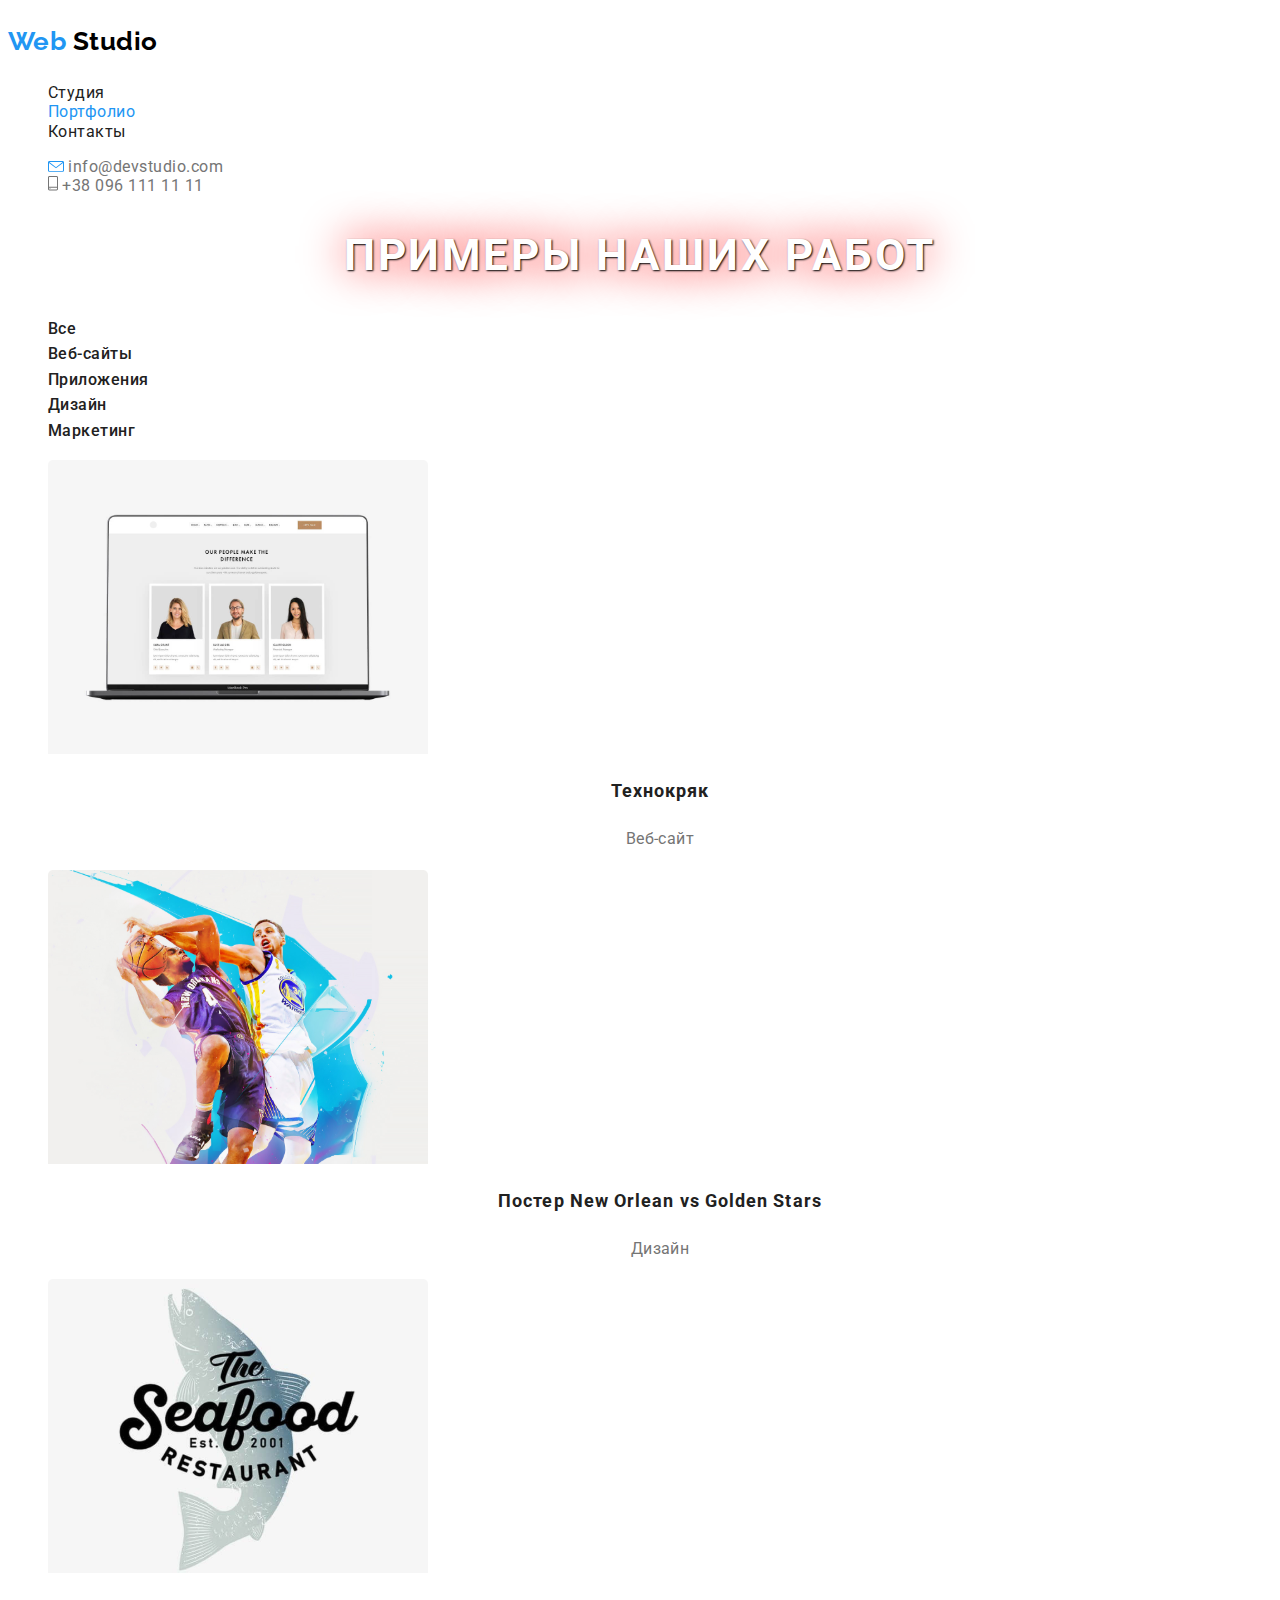
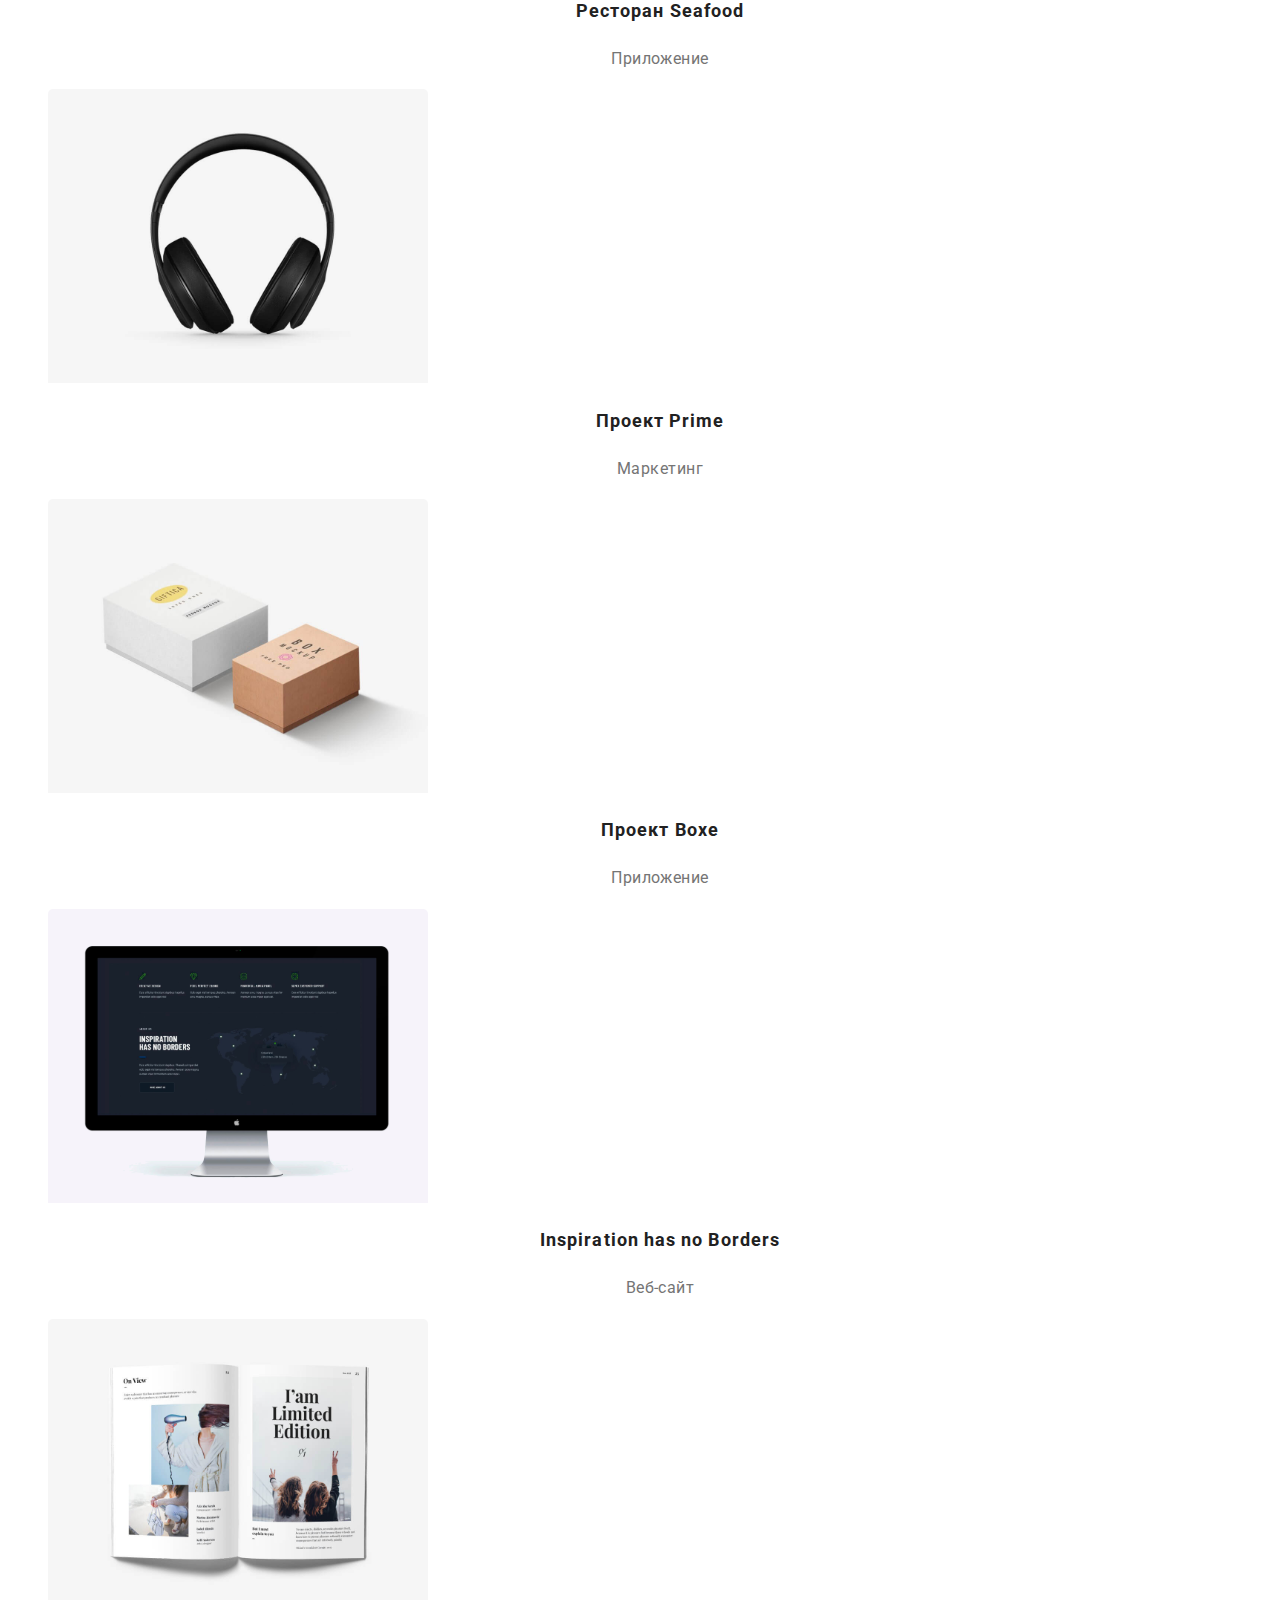
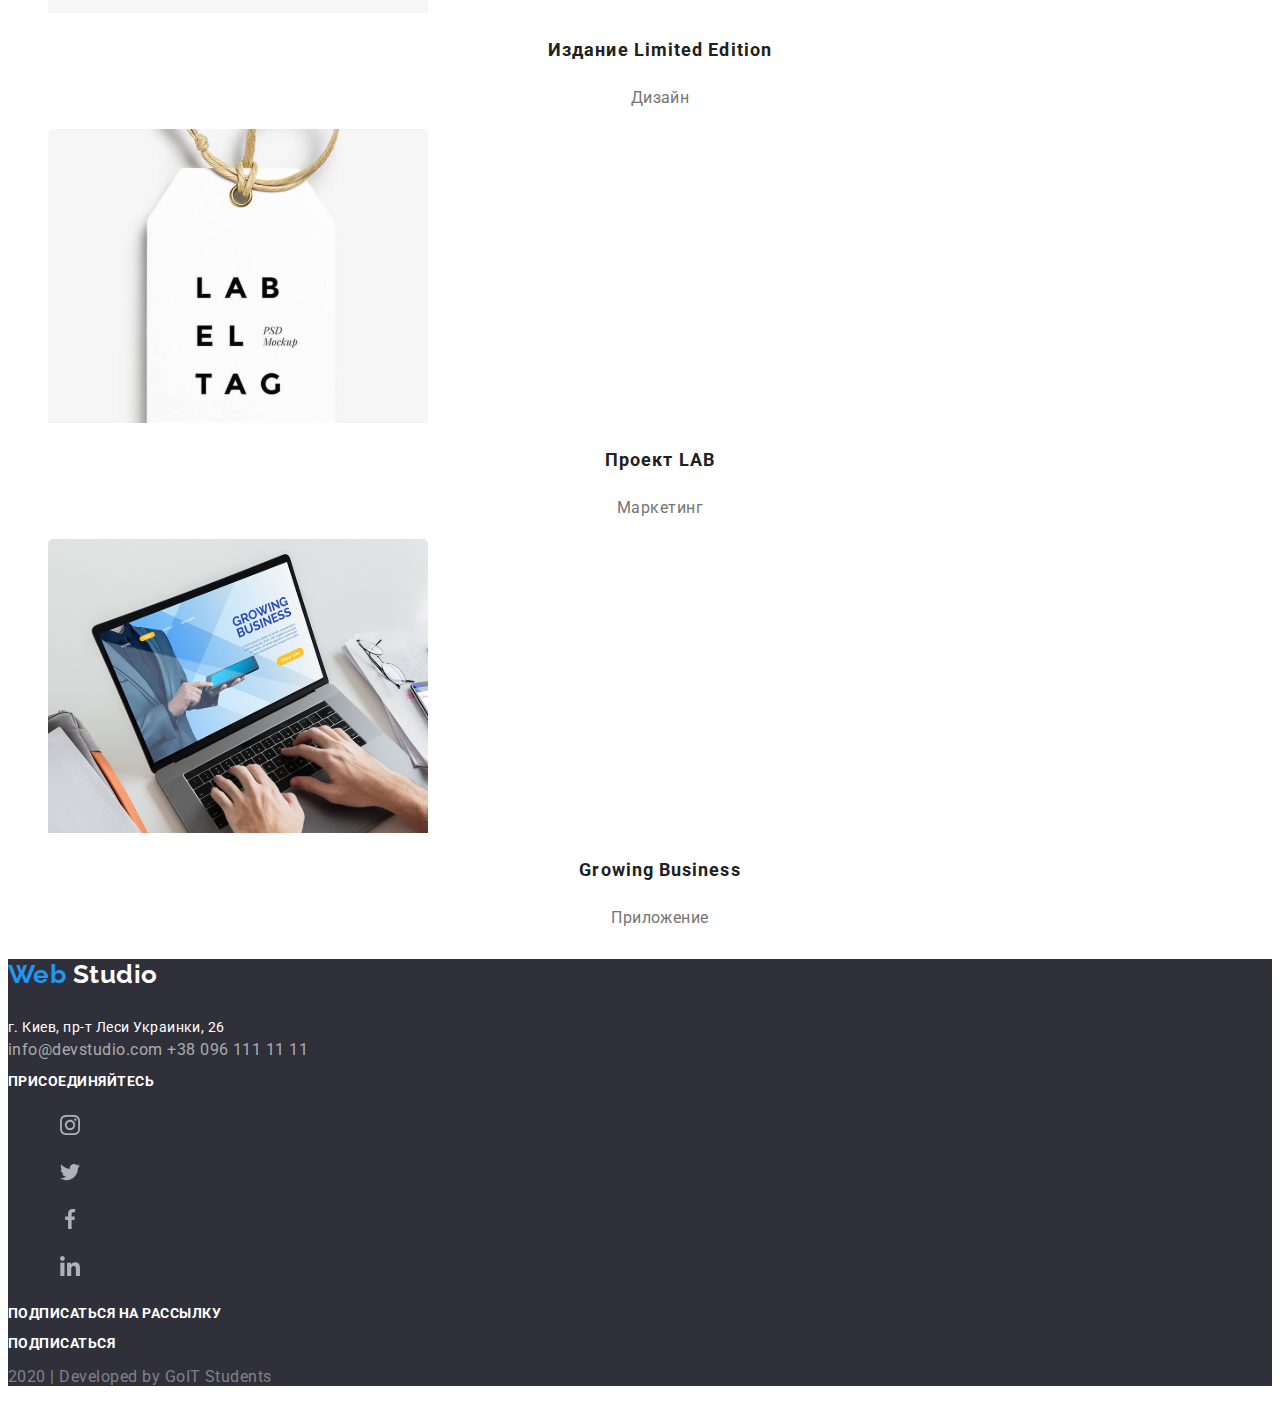
==== commit fe5b302f: "домазал недочеты" ====
--- a/portfolio.html
+++ b/portfolio.html
@@ -45,7 +45,9 @@
  </header>
 
  <main>
-   <h1 class="features-spy">Примеры наших работ</h1>
+  <h1 class="features-spy">
+    Примеры наших работ
+  </h1>
   <ul>
     <li>
       <a href="#" class="link-portfolio">Все</a>
@@ -66,63 +68,63 @@
   <ul>
     <li>
       <a href="#">
-        <img src="./images/portfolio/bgtehnokrjak_a.svg" alt="" />
+        <img src="./images/portfolio/bgtehnokrjak_a.svg" alt="фотография компании наших клиентов" />
         <h2 class="example-title">Технокряк</h2>
         <p class="example-discr">Веб-сайт</p>
       </a>
     </li>
     <li>
       <a href="#">
-        <img src="./images/portfolio/desing_b.svg" alt="" />
+        <img src="./images/portfolio/desing_b.svg" alt="фотография компании наших клиентов" />
         <h2 class="example-title">Постер New Orlean vs Golden Stars</h2>
         <p class="example-discr">Дизайн</p>
       </a>
     </li>
     <li>
       <a href="#">
-        <img src="./images/portfolio/apps_c.svg" alt="" />
+        <img src="./images/portfolio/apps_c.svg" alt="фотография компании наших клиентов" />
         <h2 class="example-title">Ресторан Seafood</h2>
         <p class="example-discr">Приложение</p> 
       </a>
     </li>
     <li>
-      <a href="">
-        <img src="./images/portfolio/prime_d.svg" alt="" />
+      <a href="#">
+        <img src="./images/portfolio/prime_d.svg" alt="фотография компании наших клиентов" />
         <h2 class="example-title">Проект Prime</h2>
         <p class="example-discr">Маркетинг</p> 
       </a>
     </li>
     <li>
-      <a href="">
-        <img src="./images/portfolio/box_e.svg" alt="" />
+      <a href="#">
+        <img src="./images/portfolio/box_e.svg" alt="фотография компании наших клиентов" />
         <h2 class="example-title">Проект Boxe</h2>
         <p class="example-discr">Приложение</p> 
       </a>
     </li>
     <li>
-      <a href="">
-        <img src="./images/portfolio/inspiration_f.svg" alt="" />
+      <a href="#">
+        <img src="./images/portfolio/inspiration_f.svg" alt="фотография компании наших клиентов" />
         <h2 class="example-title">Inspiration has no Borders</h2>
         <p class="example-discr">Веб-сайт</p> 
       </a>
     </li>
     <li>
-      <a href="">
-        <img src="./images/portfolio/izdanie_g.svg" alt="" />
+      <a href="#">
+        <img src="./images/portfolio/izdanie_g.svg" alt="фотография компании наших клиентов" />
         <h2 class="example-title">Издание Limited Edition</h2>
         <p class="example-discr">Дизайн</p> 
       </a>
     </li>
     <li>
-      <a href="">
-        <img src="./images/portfolio/imglab_h.svg" alt="" />
+      <a href="#">
+        <img src="./images/portfolio/imglab_h.svg" alt="фотография компании наших клиентов" />
         <h2 class="example-title">Проект LAB</h2>
         <p class="example-discr">Маркетинг</p> 
       </a>
     </li>
     <li>
       <a href="#">
-        <img src="./images/portfolio/biseness_i.svg" alt="" />
+        <img src="./images/portfolio/biseness_i.svg" alt="фотография компании наших клиентов" />
         <h2 class="example-title">Growing Business</h2>
         <p class="example-discr">Приложение</p> 
       </a>
@@ -137,39 +139,39 @@
      <p class="logo">
       <b>Web&nbsp;<span class="logo-white">Studio</span></b>
      </p>
-     <address class="address">
+     <address class="map">
        г. Киев, пр-т Леси Украинки, 26
      </address>
      <a class="mailtel">
        info@devstudio.com
-     </a><br>
+     </a>
      <a class="mailtel">
        &plus;38&nbsp;096&nbsp;111&nbsp;11&nbsp;11
-     </a><br>
+     </a>
    </div>
    <!-- средняя верхняя часть футера -->
-   <div class="footer-cammon">
+   <div class="cammon">
      <p>
        <b>Присоединяйтесь</b>
      </p>
      <ul>
        <li>
-         <a href="https://www.instagram.com/">
+         <a href="#">
            <img src="./images/inst.svg" alt="ссылка на соц.сеть" />
          </a>
        </li>
        <li>
-         <a href="https://twitter.com/">
+         <a href="#">
            <img src="./images/twit.svg" alt="ссылка на соц.сеть" />
          </a>
        </li>
        <li>
-         <a href="https://www.facebook.com/">
+         <a href="#">
            <img src="./images/fb.svg" alt="ссылка на соц.сеть" />
          </a>
        </li>
        <li>
-         <a href="https://www.linkedin.com/">
+         <a href="#">
            <img src="./images/in.svg" alt="ссылка на соц.сеть" />
          </a>
        </li>
@@ -177,11 +179,11 @@
    </div>      
 
    <!-- правая верхняя часть футера с подпиской -->
-   <div class="footer-subscribe">
+   <div class="subscribe">
      <p>
        <b>Подписаться на рассылку</b>
      </p>
-     <a href="">
+     <a href="#">
        <b>Подписаться</b>
      </a>
    </div>        
@@ -194,7 +196,7 @@
    </div>
  </footer>
 
- <!-- указатель в виде пальца - пока не понимаю, нужно ли было его вносить в разметку HTML? -->
- <img src="./images/fingers/finger_dark.svg" alt="указатель в виде пальца" />
+ <!-- указатель в виде пальца - пока не понимаю, нужно ли было его вносить в разметку HTML? 
+ <img src="./images/fingers/finger_dark.svg" alt="указатель в виде пальца" />-->
 </body>
 </html>
--- a/css/styles.css
+++ b/css/styles.css
@@ -62,14 +62,14 @@
  font-size: 26px;
 }
 
-.address {
+.map {
  font-size: 14px;
  line-height: 1.7; 
  font-style: normal;
 }
 
-.footer-subscribe,
-.footer-cammon {
+.subscribe,
+.cammon {
  font-size: 14px;
  line-height: 16px;
  text-transform: uppercase;
--- a/css/colorsstyles.css
+++ b/css/colorsstyles.css
@@ -96,7 +96,7 @@
  color: rgba(255, 255, 255, 0.4);
 }
 
-.footer-subscribe a { 
+.subscribe a { 
  color: var(--background-text-footer);
 }
 
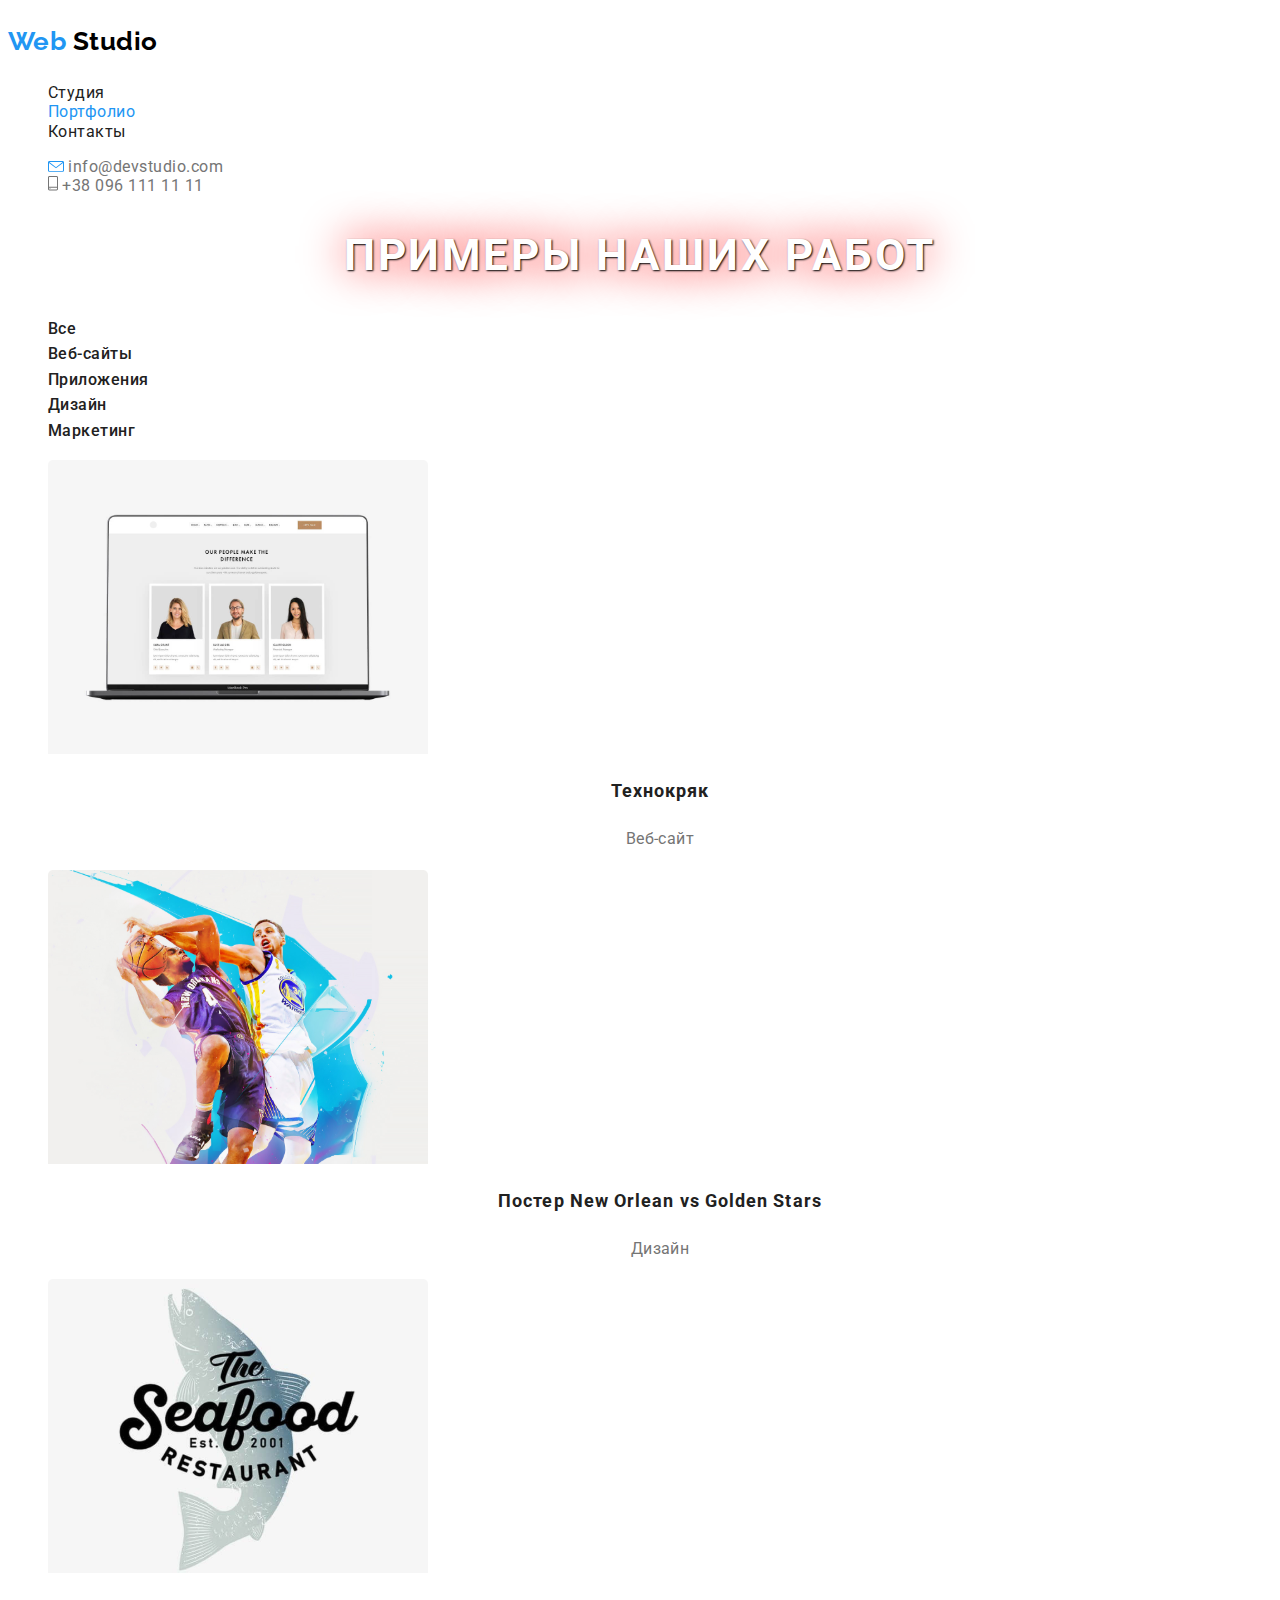
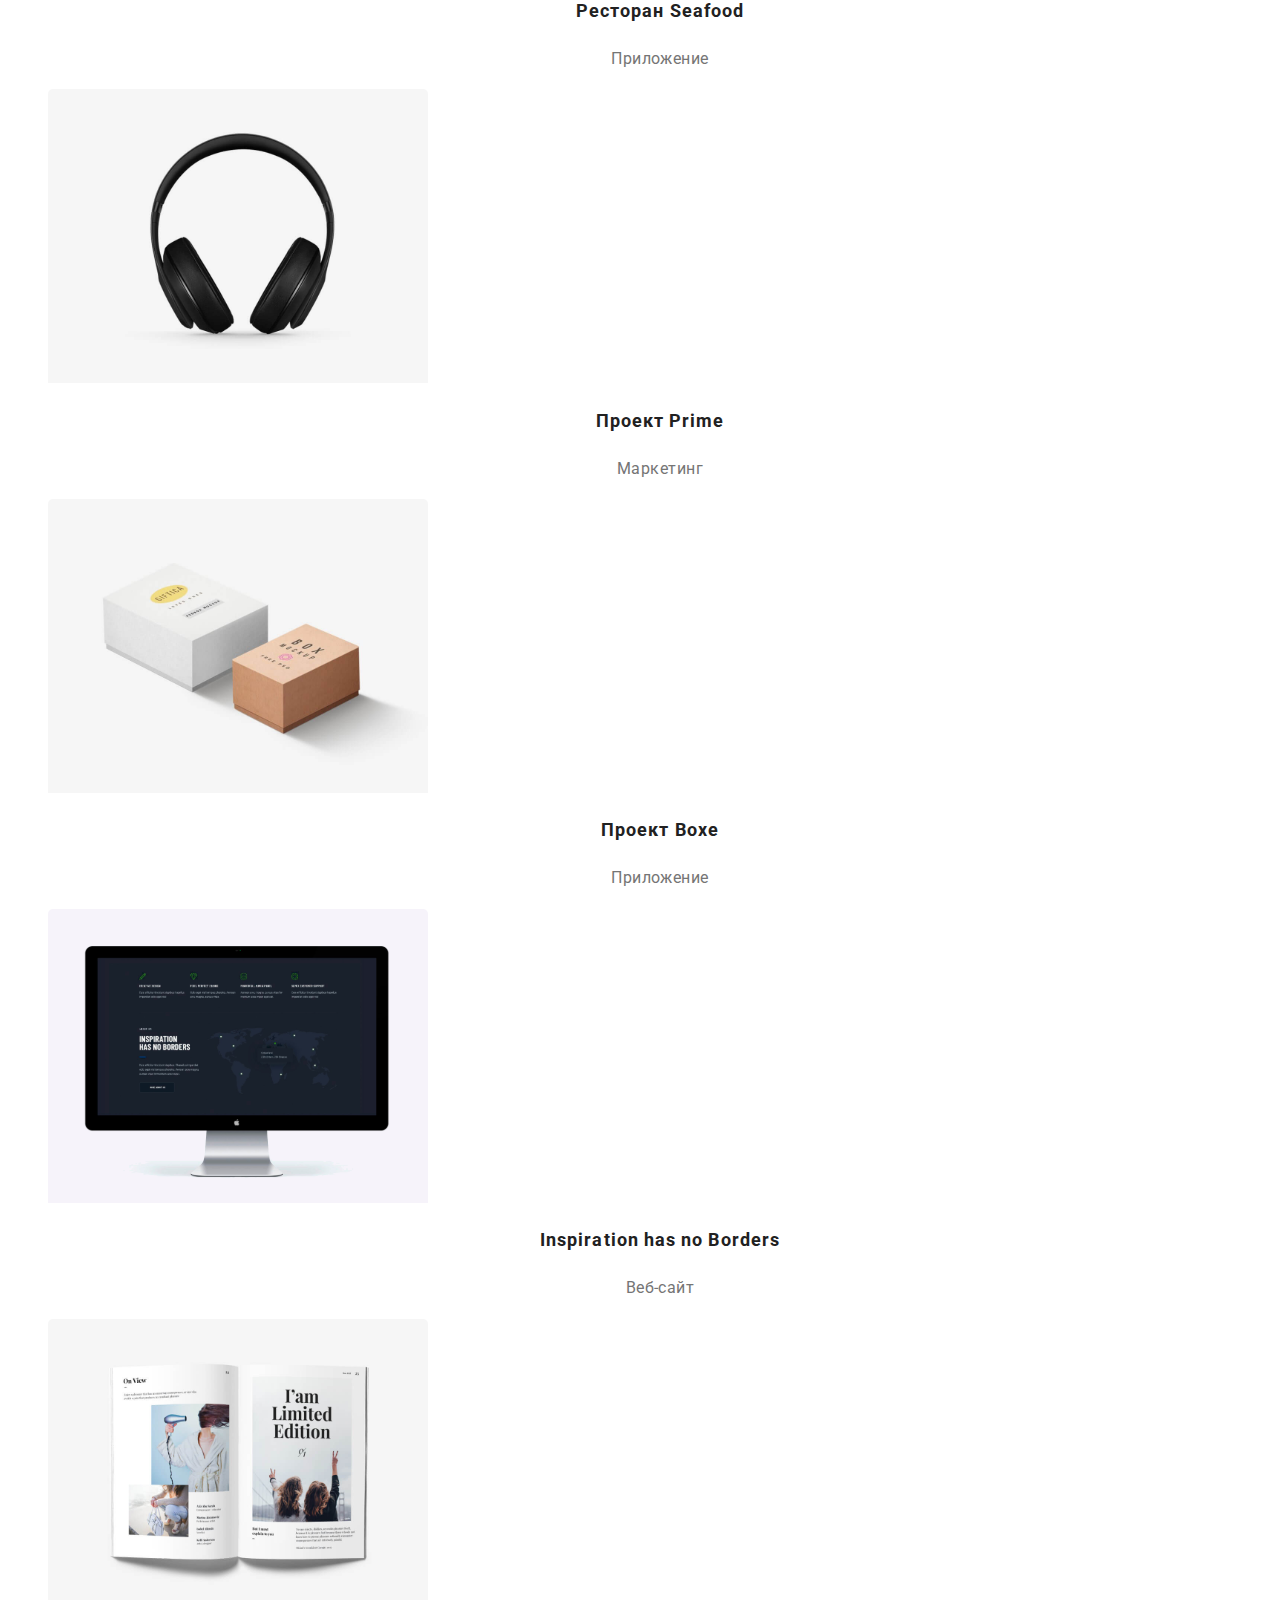
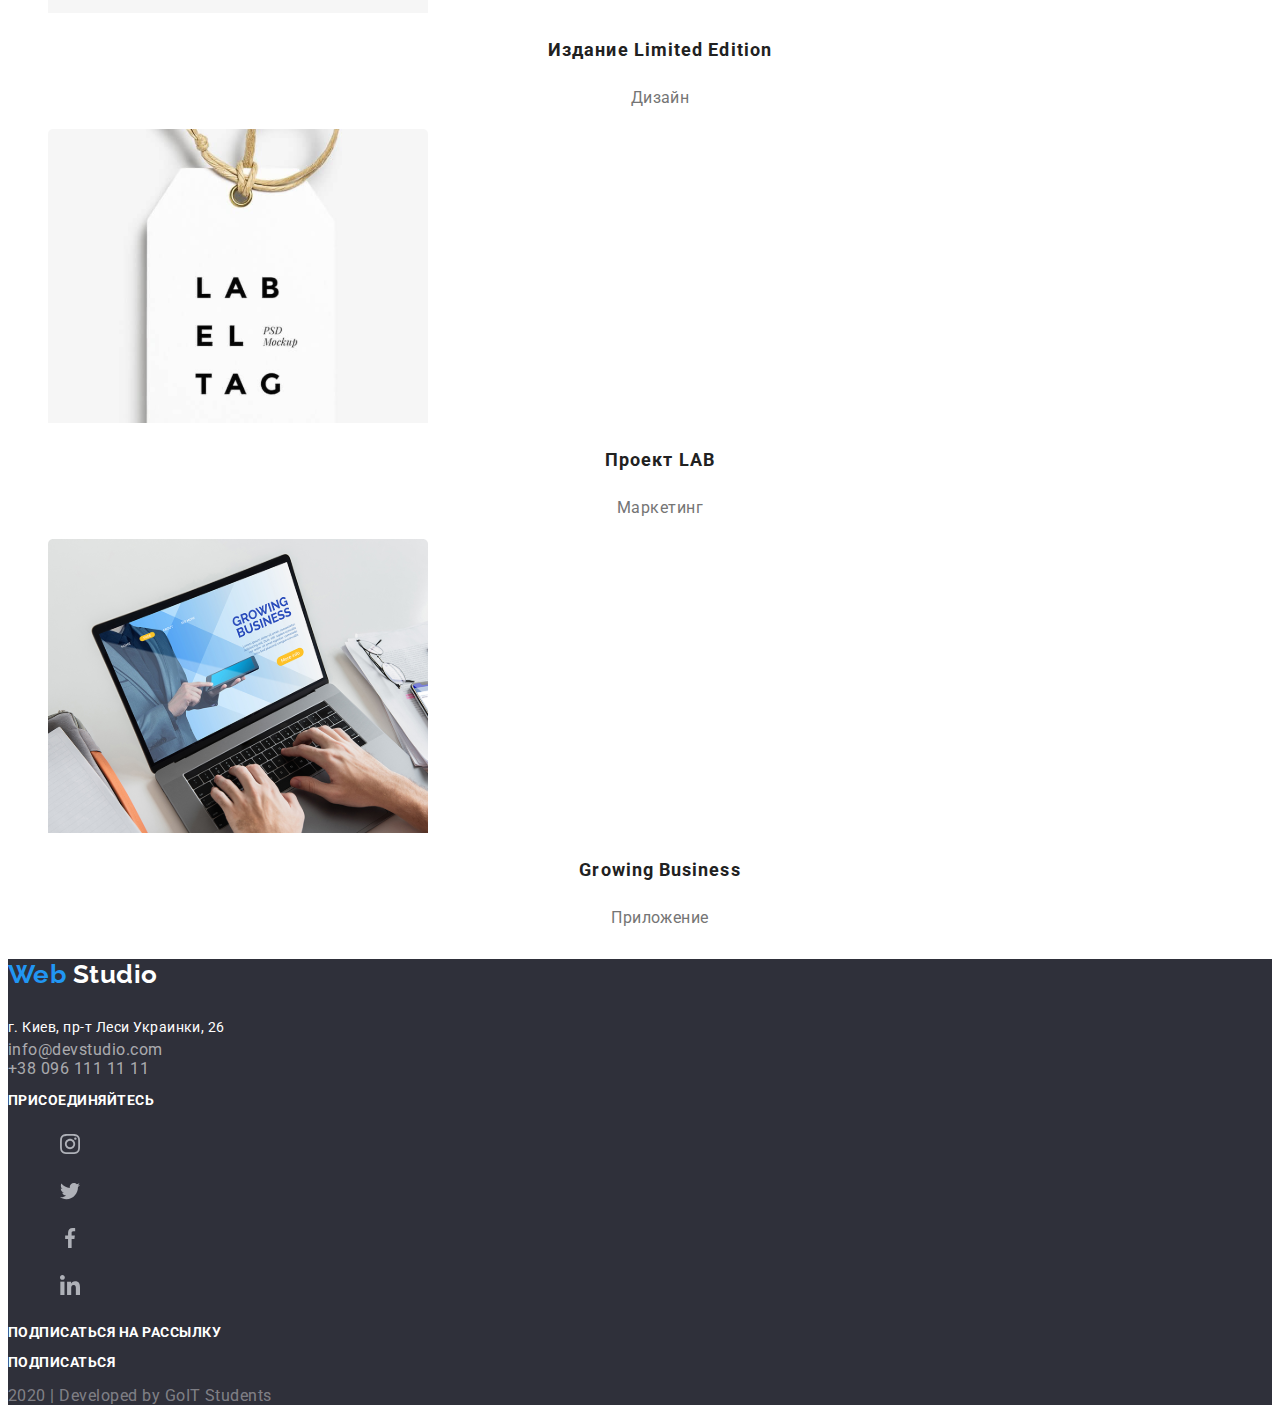
==== commit 00e7f6f6: "разделил строки в футере" ====
--- a/portfolio.html
+++ b/portfolio.html
@@ -144,7 +144,7 @@
      </address>
      <a class="mailtel">
        info@devstudio.com
-     </a>
+     </a><br>
      <a class="mailtel">
        &plus;38&nbsp;096&nbsp;111&nbsp;11&nbsp;11
      </a>
